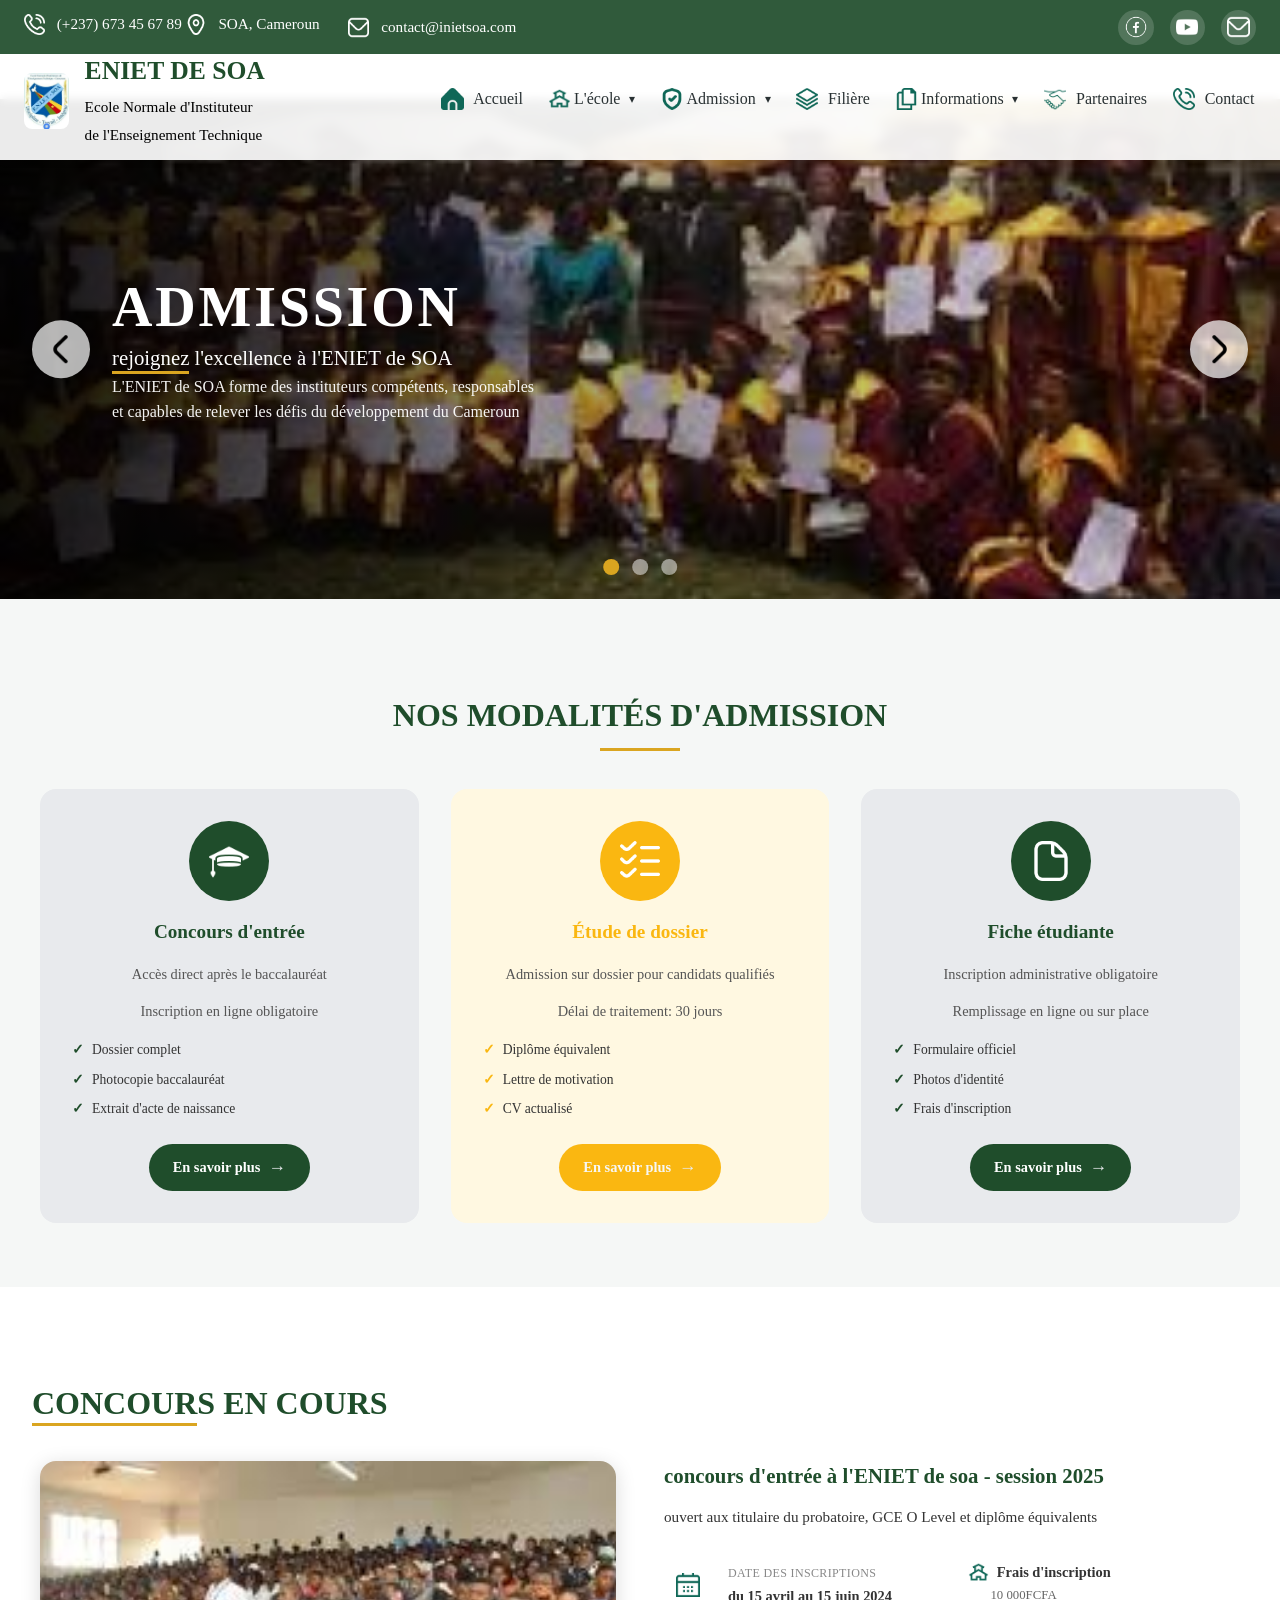
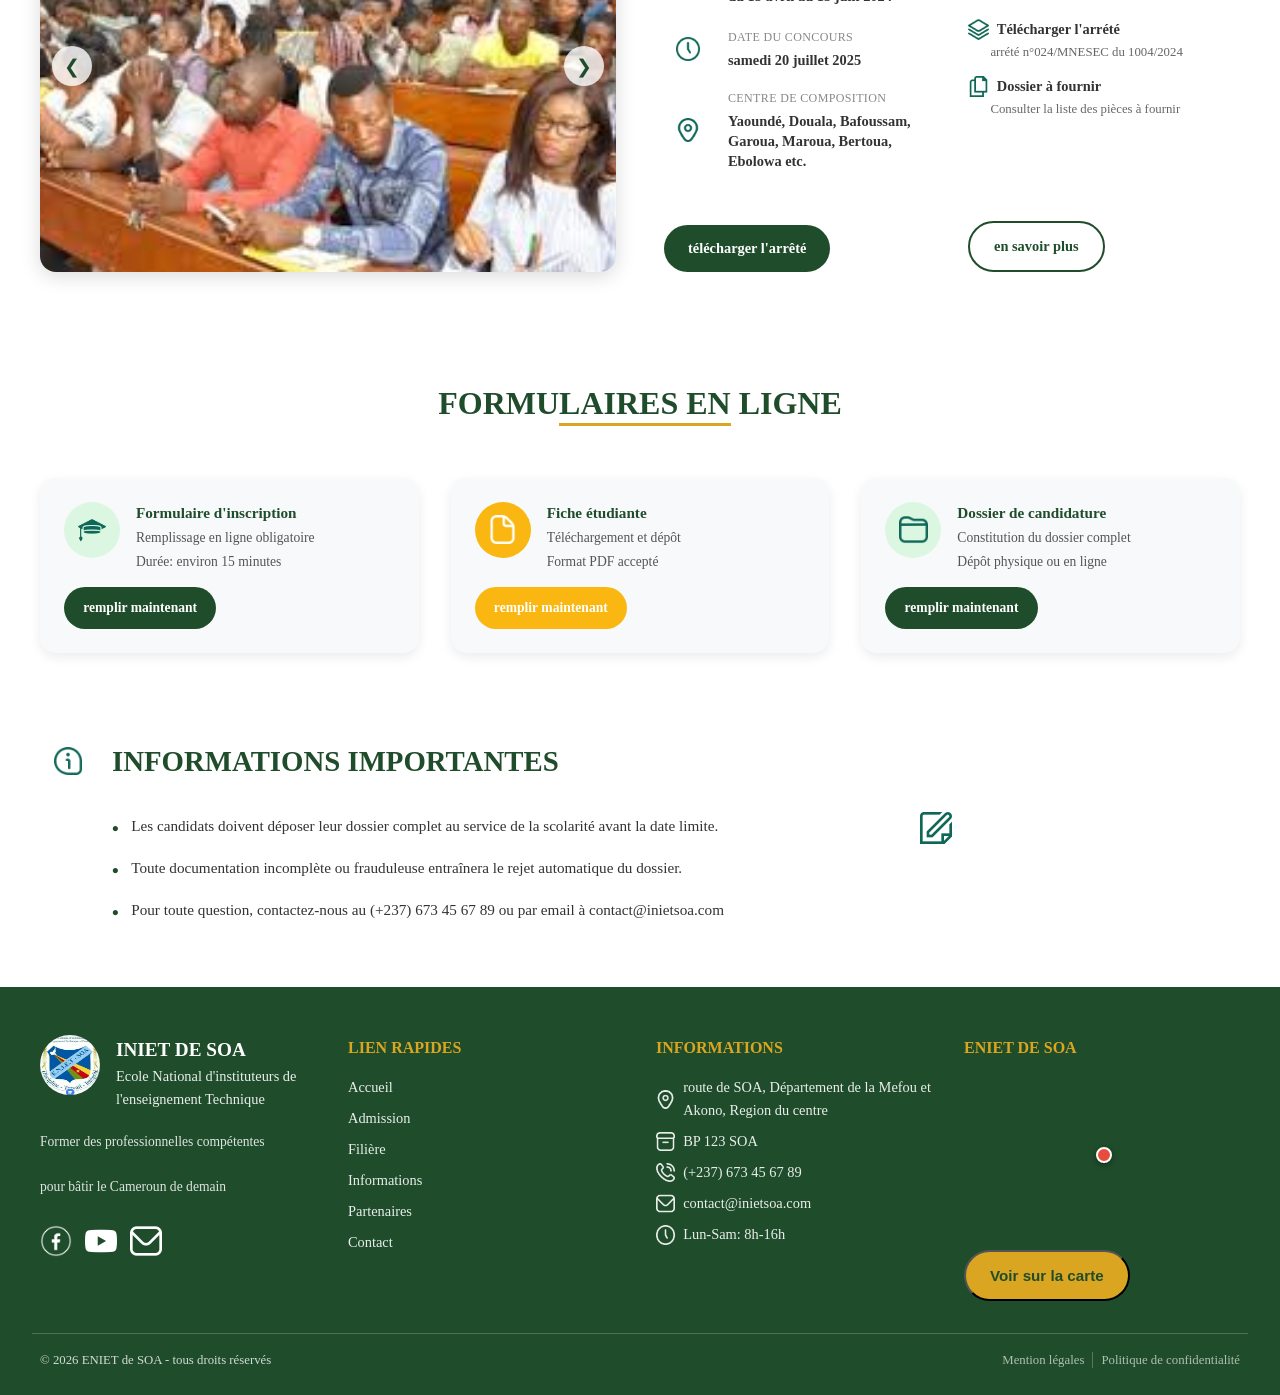
==== admission.html @ 30c699b8 "ajout de l'onglet école, admission et filière" ====
<!DOCTYPE html>
<html lang="fr">
<head>
  <meta charset="UTF-8">
  <meta name="viewport" content="width=device-width, initial-scale=1.0">
  <title>Admission - INIET SOA</title>
  <link rel="stylesheet" href="styles.css">
  <link rel="stylesheet" href="admission.css">
</head>
<body>
  <div class="super-header">
    <div class="super-header-left">
      <div class="super-marquee">
        <div class="marquee-content">
          <span class="super-item">
            <img src="asset/contact.png" alt="Téléphone" class="super-icon">
            <span>(+237) 673 45 67 89</span>
          </span>
          <span class="super-item">
            <img src="asset/localisation.png" alt="Localisation" class="super-icon">
            <span>SOA, Cameroun</span>
          </span>
        </div>
      </div>
      <div class="super-item super-email">
        <img src="asset/mail.png" alt="Email" class="super-icon">
        <span>contact@inietsoa.com</span>
      </div>
    </div>
    <div class="super-header-right">
      <a href="#" class="social-link" aria-label="Facebook">
        <img src="asset/facebook.png" alt="Facebook" class="social-icon">
      </a>
      <a href="#" class="social-link" aria-label="YouTube">
        <img src="asset/youtube.png" alt="YouTube" class="social-icon">
      </a>
      <a href="#" class="social-link" aria-label="Email">
        <img src="asset/mail.png" alt="Email" class="social-icon">
      </a>
    </div>
  </div>

  <header class="page-header">
    <div class="logo-section">
      <img src="asset/SOA/logo_INIET.png" alt="Logo INIET" class="logo-img">
      <div class="logo-text">
        <h1>ENIET DE SOA</h1>
        <p class="subtitle-1">Ecole Normale d'Instituteur</p>
        <p class="subtitle-2">de l'Enseignement Technique</p>
      </div>
    </div>
    <input type="checkbox" id="menu-toggle" class="menu-toggle">
    <label for="menu-toggle" class="menu-button" aria-label="Ouvrir le menu">
      <img src="asset/menu.png" alt="Menu" class="menu-icon">
    </label>
    <label for="menu-toggle" class="drawer-overlay"></label>
    <nav class="main-nav">
      <a href="index.html" class="nav-item">
        <img src="asset/home.png" alt="" class="nav-icon">
        <span>Accueil</span>
      </a>
      <details class="dropdown">
        <summary class="nav-link nav-item">
          <img src="asset/ecole.png" alt="" class="nav-icon">
          <span>L'école</span>
        </summary>
        <div class="dropdown-menu">
          <a href="ecole.html">Présentation générale</a>
          <a href="#">Rôle de l'ENIET</a>
        </div>
      </details>
      <details class="dropdown">
        <summary class="nav-link nav-item">
          <img src="asset/AD.png" alt="" class="nav-icon">
          <span>Admission</span>
        </summary>
        <div class="dropdown-menu">
          <a href="admission.html">Concours d'entrée</a>
          <a href="#">Admission par étude de dossier</a>
          <a href="#">Résultat</a>
          <a href="#">Vie estudiantine</a>
          <a href="#">Fiche étudiante</a>
        </div>
      </details>
      <a href="filiere.html" class="nav-item">
        <img src="asset/filiere.png" alt="" class="nav-icon">
        <span>Filière</span>
      </a>
      <details class="dropdown">
        <summary class="nav-link nav-item">
          <img src="asset/INFO.png" alt="" class="nav-icon">
          <span>Informations</span>
        </summary>
        <div class="dropdown-menu">
          <a href="#">Communiqués</a>
          <a href="#">Note d'information</a>
          <a href="#">Décisions</a>
          <a href="#">Arréªtés</a>
          <a href="#">Concours</a>
          <a href="#">Résultat</a>
          <a href="#">Archives</a>
        </div>
      </details>
      <a href="#" class="nav-item">
        <img src="asset/icons8-partenariat-50.png" alt="" class="nav-icon">
        <span>Partenaires</span>
      </a>
      <a href="#" class="nav-item">
        <img src="asset/contact.png" alt="" class="nav-icon">
        <span>Contact</span>
      </a>
    </nav>
  </header>

  <main class="hero">
    <div class="carousel">
      <div class="carousel-container">
        <div class="carousel-slide fade">
          <img src="asset/SOA/étudiant.png" alt="Slide 1">
        </div>
        <div class="carousel-slide fade">
          <img src="asset/SOA/ETUDIANTS.png" alt="Slide 2">
        </div>
        <div class="carousel-slide fade">
          <img src="asset/SOA/REP.png" alt="Slide 3">
        </div>
      </div>

      <div class="carousel-text">
        <p class="admission-title">ADMISSION</p>
        <p class="admission-subtitle"><span class="admission-underline">rejoignez</span> l'excellence à l'ENIET de SOA</p>
        <p class="admission-desc">L'ENIET de SOA forme des instituteurs compétents, responsables</p>
        <p class="admission-desc">et capables de relever les défis du développement du Cameroun</p>
      </div>

      <button class="carousel-btn prev" onclick="changeSlide(-1)"><img src="asset/pres.png" alt="Précédent"></button>
      <button class="carousel-btn next" onclick="changeSlide(1)"><img src="asset/next.png" alt="Suivant"></button>

      <div class="carousel-dots">
        <span class="dot" onclick="currentSlide(1)"></span>
        <span class="dot" onclick="currentSlide(2)"></span>
        <span class="dot" onclick="currentSlide(3)"></span>
      </div>
    </div>
  </main>

  <section class="admission-modalities">
    <h2 class="modalities-title">NOS MODALITÉS D'ADMISSION</h2>
    <div class="modalities-container">
      <div class="modality-card modality-gray">
        <div class="modality-icon">
          <img src="asset\icons8-étudiant-50.png" alt="Concours" class="modality-icon-img">
        </div>
        <h3 class="modality-card-title">Concours d'entrée</h3>
        <p class="modality-text">Accès direct après le baccalauréat</p>
        <p class="modality-text">Inscription en ligne obligatoire</p>
        <div class="modality-checklist">
          <p class="modality-check-item"><span class="check-icon">✓</span> Dossier complet</p>
          <p class="modality-check-item"><span class="check-icon">✓</span> Photocopie baccalauréat</p>
          <p class="modality-check-item"><span class="check-icon">✓</span> Extrait d'acte de naissance</p>
        </div>
        <a href="#" class="btn btn-modality">En savoir plus <span class="arrow-right">→</span></a>
      </div>

      <div class="modality-card modality-yellow">
        <div class="modality-icon">
          <img src="asset\admis.png" alt="Étude de dossier" class="modality-icon-img">
        </div>
        <h3 class="modality-card-title">Étude de dossier</h3>
        <p class="modality-text">Admission sur dossier pour candidats qualifiés</p>
        <p class="modality-text">Délai de traitement: 30 jours</p>
        <div class="modality-checklist">
          <p class="modality-check-item"><span class="check-icon">✓</span> Diplôme équivalent</p>
          <p class="modality-check-item"><span class="check-icon">✓</span> Lettre de motivation</p>
          <p class="modality-check-item"><span class="check-icon">✓</span> CV actualisé</p>
        </div>
        <a href="#" class="btn btn-modality">En savoir plus <span class="arrow-right">→</span></a>
      </div>

      <div class="modality-card modality-gray">
        <div class="modality-icon">
          <img src="asset\fiche.png" alt="Fiche étudiante" class="modality-icon-img">
        </div>
        <h3 class="modality-card-title">Fiche étudiante</h3>
        <p class="modality-text">Inscription administrative obligatoire</p>
        <p class="modality-text">Remplissage en ligne ou sur place</p>
        <div class="modality-checklist">
          <p class="modality-check-item"><span class="check-icon">✓</span> Formulaire officiel</p>
          <p class="modality-check-item"><span class="check-icon">✓</span> Photos d'identité</p>
          <p class="modality-check-item"><span class="check-icon">✓</span> Frais d'inscription</p>
        </div>
        <a href="#" class="btn btn-modality">En savoir plus <span class="arrow-right">→</span></a>
      </div>
    </div>
  </section>

  <section class="current-contest-section">
    <h2 class="contest-title"><span class="contest-underline">concour</span>s en cours</h2>
    <div class="contest-container">
      <div class="contest-slider-card">
        <div class="contest-carousel">
          <div class="contest-slide active">
            <img src="asset\SOA\ETUDIANTS.png" alt="Concours 1">
          </div>
          <div class="contest-slide">
            <img src="asset\SOA\étudiant.png" alt="Concours 2">
          </div>
        </div>
        <button class="contest-btn prev" onclick="changeContestSlide(-1)">❮</button>
        <button class="contest-btn next" onclick="changeContestSlide(1)">❯</button>
      </div>

      <div class="contest-info">
        <h3 class="contest-info-title">concours d'entrée à l'ENIET de soa - session 2025</h3>
        <p class="contest-info-desc">ouvert aux titulaire du probatoire, GCE O Level et diplôme équivalents</p>

        <div class="contest-columns">
          <div class="contest-col">
            <div class="contest-info-item">
              <div class="contest-info-icon">
                <img src="asset\calendrier.png" alt="Inscriptions" class="contest-info-icon-img">
              </div>
              <div class="contest-info-text">
                <span class="contest-info-label">date des inscriptions</span>
                <span class="contest-info-value">du 15 avril au 15 juin 2024</span>
              </div>
            </div>

            <div class="contest-info-item">
              <div class="contest-info-icon">
                <img src="asset\time.png" alt="Date concours" class="contest-info-icon-img">
              </div>
              <div class="contest-info-text">
                <span class="contest-info-label">date du concours</span>
                <span class="contest-info-value">samedi 20 juillet 2025</span>
              </div>
            </div>

            <div class="contest-info-item">
              <div class="contest-info-icon">
                <img src="asset\localisation.png" alt="Centre" class="contest-info-icon-img">
              </div>
              <div class="contest-info-text">
                <span class="contest-info-label">centre de composition</span>
                <span class="contest-info-value">Yaoundé, Douala, Bafoussam, Garoua, Maroua, Bertoua, Ebolowa etc.</span>
              </div>
            </div>
            <a href="#" class="btn btn-arrete">télécharger l'arrêté</a>
          </div>

          <div class="contest-col">
            <div class="contest-options">
              <div class="contest-option-item">
                <p class="contest-option-title">
                  <span class="contest-option-icon"><img src="asset\ecole.png" alt=""></span>
                  Frais d'inscription
                </p>
                <p class="contest-option-desc">10 000FCFA</p>
              </div>
              <div class="contest-option-item">
                <p class="contest-option-title">
                  <span class="contest-option-icon"><img src="asset\filiere.png" alt=""></span>
                  Télécharger l'arrété
                </p>
                <p class="contest-option-desc">arrété n°024/MNESEC du 1004/2024</p>
              </div>
              <div class="contest-option-item">
                <p class="contest-option-title">
                  <span class="contest-option-icon"><img src="asset\INFO.png" alt=""></span>
                  Dossier à fournir
                </p>
                <p class="contest-option-desc">Consulter la liste des pièces à fournir</p>
              </div>
            </div>
            <a href="#" class="btn btn-more">en savoir plus</a>
          </div>
        </div>
      </div>
    </div>
  </section>

  <section class="online-forms-section">
    <h2 class="forms-title">formu<span class="forms-underline">laires en</span> ligne</h2>
    <div class="forms-container">
      <div class="form-card">
        <div class="form-card-inner">
          <div class="form-icon">
            <img src="asset\icons8-étudiant-50.png" alt="Inscription" class="form-icon-img">
          </div>
          <div class="form-content">
            <p class="form-line form-bold">Formulaire d'inscription</p>
            <p class="form-line">Remplissage en ligne obligatoire</p>
            <p class="form-line">Durée: environ 15 minutes</p>
          </div>
        </div>
        <a href="#" class="btn btn-form">remplir maintenant</a>
      </div>

      <div class="form-card">
        <div class="form-card-inner">
          <div class="form-icon">
            <img src="asset\fiche.png" alt="Fiche" class="form-icon-img">
          </div>
          <div class="form-content">
            <p class="form-line form-bold">Fiche étudiante</p>
            <p class="form-line">Téléchargement et dépôt</p>
            <p class="form-line">Format PDF accepté</p>
          </div>
        </div>
        <a href="#" class="btn btn-form">remplir maintenant</a>
      </div>

      <div class="form-card">
        <div class="form-card-inner">
          <div class="form-icon">
            <img src="asset\dossier.png" alt="Dossier" class="form-icon-img">
          </div>
          <div class="form-content">
            <p class="form-line form-bold">Dossier de candidature</p>
            <p class="form-line">Constitution du dossier complet</p>
            <p class="form-line">Dépôt physique ou en ligne</p>
          </div>
        </div>
        <a href="#" class="btn btn-form">remplir maintenant</a>
      </div>
    </div>
  </section>

  <section class="info-section">
    <div class="info-container">
      <div class="info-left">
        <div class="info-header">
          <div class="info-icon">
            <img src="asset\about.png" alt="Informations" class="info-icon-img">
          </div>
          <h2 class="info-title">informations importantes</h2>
        </div>
        <div class="info-content">
          <p class="info-text">Les candidats doivent déposer leur dossier complet au service de la scolarité avant la date limite.</p>
          <p class="info-text">Toute documentation incomplète ou frauduleuse entraînera le rejet automatique du dossier.</p>
          <p class="info-text">Pour toute question, contactez-nous au (+237) 673 45 67 89 ou par email à contact@inietsoa.com</p>
        </div>
      </div>
      <div class="info-side-icon">
        <img src="asset\note.png" alt="" class="info-side-icon-img">
      </div>
    </div>
  </section>

  <script>
       let slideIndex = 1;
       let slideTimer;
       let partnerSlideIndex = 1;

       function changeSlide(n) {
         clearTimeout(slideTimer);
         showSlide(slideIndex += n);
         startAutoSlide();
       }

       function currentSlide(n) {
         clearTimeout(slideTimer);
         showSlide(slideIndex = n);
         startAutoSlide();
       }

       function showSlide(n) {
         let slides = document.getElementsByClassName("carousel-slide");
         let dots = document.getElementsByClassName("dot");

         if (n > slides.length) {
           slideIndex = 1;
         }
         if (n < 1) {
           slideIndex = slides.length;
         }

         for (let i = 0; i < slides.length; i++) {
           slides[i].classList.remove("active");
         }
         for (let i = 0; i < dots.length; i++) {
           dots[i].classList.remove("active");
         }

         slides[slideIndex - 1].classList.add("active");
         dots[slideIndex - 1].classList.add("active");
       }

       function startAutoSlide() {
         slideTimer = setTimeout(() => {
           slideIndex++;
           showSlide(slideIndex);
           startAutoSlide();
         }, 5000);
       }

       function changePartnerSlide(n) {
         showPartnerSlide(partnerSlideIndex += n);
       }

       function currentPartnerSlide(n) {
         showPartnerSlide(partnerSlideIndex = n);
       }

  function showPartnerSlide(n) {
         let slides = document.getElementsByClassName("partner-slide");
         let dots = document.getElementsByClassName("partner-dot");

         if (n > slides.length) {
           partnerSlideIndex = 1;
         }
         if (n < 1) {
           partnerSlideIndex = slides.length;
         }

         for (let i = 0; i < slides.length; i++) {
           slides[i].classList.remove("active");
         }
         for (let i = 0; i < dots.length; i++) {
           dots[i].classList.remove("active");
         }

         slides[partnerSlideIndex - 1].classList.add("active");
         if (dots[partnerSlideIndex - 1]) {
           dots[partnerSlideIndex - 1].classList.add("active");
         }
       }

       let partnerAutoTimer;
       function startPartnerAutoSlide() {
         partnerAutoTimer = setTimeout(() => {
           partnerSlideIndex++;
           showPartnerSlide(partnerSlideIndex);
           startPartnerAutoSlide();
         }, 3000);
       }

       showSlide(slideIndex);
       startAutoSlide();
       showPartnerSlide(partnerSlideIndex);
       startPartnerAutoSlide();
    </script>

  <footer class="footer">
    <div class="footer-container">
      <div class="footer-column footer-brand">
        <div class="footer-logo-group">
          <img src="asset/SOA/logo_INIET.png" alt="Logo INIET" class="footer-logo">
          <div class="footer-brand-text">
            <p class="footer-title">INIET DE SOA</p>
            <p class="footer-subtitle">Ecole National d'instituteurs de</p>
            <p class="footer-subtitle">l'enseignement Technique</p>
          </div>
        </div>
        <p class="footer-desc">Former des professionnelles compétentes</p>
        <p class="footer-desc">pour bâtir le Cameroun de demain</p>
        <div class="footer-social">
          <a href="#"><img src="asset/facebook.png" alt="Facebook" class="footer-social-icon"></a>
          <a href="#"><img src="asset/youtube.png" alt="YouTube" class="footer-social-icon"></a>
          <a href="#"><img src="asset\mail.png" alt="Gmail" class="footer-social-icon"></a>
        </div>
      </div>

      <div class="footer-column">
        <h4 class="footer-heading">LIEN RAPIDES</h4>
        <ul class="footer-links">
          <li><a href="index.html">Accueil</a></li>
          <li><a href="admission.html">Admission</a></li>
          <li><a href="#">Filière</a></li>
          <li><a href="#">Informations</a></li>
          <li><a href="#">Partenaires</a></li>
          <li><a href="#">Contact</a></li>
        </ul>
      </div>

      <div class="footer-column">
        <h4 class="footer-heading">INFORMATIONS</h4>
        <ul class="footer-links">
          <li><a href="#"><img src="asset/localisation.png" alt="Localisation" class="footer-icon"> route de SOA, Département de la Mefou et Akono, Region du centre</a></li>
          <li><a href="#"><img src="asset/postale.png" alt="Boîte postale" class="footer-icon"> BP 123 SOA</a></li>
          <li><a href="#"><img src="asset/contact.png" alt="Téléphone" class="footer-icon"> (+237) 673 45 67 89</a></li>
          <li><a href="#"><img src="asset/mail.png" alt="Email" class="footer-icon"> contact@inietsoa.com</a></li>
          <li><a href="#"><img src="asset/time.png" alt="Horaires" class="footer-icon"> Lun-Sam: 8h-16h</a></li>
        </ul>
      </div>

      <div class="footer-column footer-map">
        <h4 class="footer-heading">ENIET DE SOA</h4>
        <div class="footer-map-container">
          <iframe src="https://www.google.com/maps/embed?pb=!1m18!1m12!1m3!1d3980.6592038943737!2d11.4324!3d3.8743!2m3!1f0!2f0!3f0!3m2!1i1024!2i768!4f13.1!3m3!1m2!1s0x0%3A0x0!2zM8KwMTUnMzEuOCJOIDExwrAzMScwNC40IkU!5e0!3m2!1sfr!2scm!4v1698000000000" style="border:0;" allowfullscreen="" loading="lazy" referrerpolicy="no-referrer-when-downgrade"></iframe>
          <div class="footer-map-marker">
            <span class="footer-map-tooltip">ENIET DE SOA</span>
          </div>
        </div>
        <button class="btn btn-map">Voir sur la carte</button>
      </div>
    </div>

    <hr class="footer-divider">

    <div class="footer-bottom">
      <div class="footer-copyright">
        <span>© 2026 ENIET de SOA - tous droits réservés</span>
      </div>
      <div class="footer-legal">
        <a href="#">Mention légales</a>
        <span class="footer-divider-vertical"></span>
        <a href="#">Politique de confidentialité</a>
      </div>
    </div>
  </footer>

</body>
</html>
---- styles.css ----
﻿ï»¿:root {
  font-family: Arial, sans-serif;
  color: #293133;
  background-color: #f5f7f6;
}

body {
  margin: 0;
  line-height: 1.6;
  padding-top: 0;
}

.super-header {
  display: flex;
  justify-content: space-between;
  align-items: center;
  background-color: rgba(31, 77, 43, 0.92);
  color: #ffffff;
  padding: 0.6rem 1.5rem;
  font-size: 0.95rem;
  position: fixed;
  top: 0;
  left: 0;
  right: 0;
  width: 100%;
  z-index: 100;
  box-sizing: border-box;
  backdrop-filter: blur(5px);
}

.super-header-left {
  display: flex;
  flex-wrap: wrap;
  gap: 1.8rem;
}

.super-item {
  display: inline-flex;
  align-items: center;
  gap: 0.75rem;
}

.super-icon {
  width: 1.3rem;
  height: 1.3rem;
  filter: brightness(0) invert(1);
}

.super-header-right {
  display: flex;
  gap: 1rem;
}

.social-link {
  display: inline-flex;
  align-items: center;
  justify-content: center;
  width: 2.2rem;
  height: 2.2rem;
  border-radius: 50%;
  background-color: rgba(255,255,255,0.16);
  text-decoration: none;
  transition: background-color 0.3s ease;
}

.social-link:hover {
  background-color: rgba(255,255,255,0.28);
}

.social-icon {
  width: 1.4rem;
  height: 1.4rem;
  filter: brightness(0) invert(1);
}

.page-header {
  display: flex;
  justify-content: space-between;
  align-items: center;
  padding: 0.6rem 1.5rem;
  background-color: rgba(255, 255, 255, 0.92);
  box-shadow: 0 1px 10px rgba(0, 0, 0, 0.05);
  position: fixed;
  top: 2.6rem;
  left: 0;
  right: 0;
  width: 100%;
  z-index: 99;
  box-sizing: border-box;
  backdrop-filter: blur(5px);
}

.logo-section {
  display: flex;
  align-items: center;
  gap: 1rem;
}

.logo-img {
  height: 3.5rem;
  width: auto;
  border-radius: 0.5rem;
}

.logo-text h1 {
  margin: 0;
  font-size: 1.6rem;
  font-weight: bold;
  color: #1f4d2b;
}

.subtitle-1,
.subtitle-2 {
  margin: 0.2rem 0;
  font-size: 0.95rem;
  color: #000000;
  font-weight: normal;
}

.main-nav {
  display: flex;
  align-items: center;
  gap: 1.4rem;
}

.main-nav a,
.nav-link {
  color: #293133;
  text-decoration: none;
  font-weight: 600;
  background: none;
  border: none;
  cursor: pointer;
  padding: 0.2rem 0.1rem;
  font: inherit;
  transition: all 0.2s ease;
  border-bottom: 3px solid transparent;
}

.main-nav a:hover,
.nav-link:hover,
.main-nav a:focus,
.nav-link:focus,
.main-nav a.active,
.nav-link.active {
  color: #1f4d2b;
  outline: none;
  border-bottom: 3px solid #DAA520;
}

.nav-item {
  display: flex;
  align-items: center;
  gap: 0.6rem;
}

.nav-icon {
  width: 1.4rem;
  height: 1.4rem;
  object-fit: contain;
  filter: brightness(0) saturate(100%) invert(32%) sepia(48%) saturate(583%) hue-rotate(119deg) brightness(94%) contrast(103%);
  transition: filter 0.2s ease;
}

.nav-item:hover .nav-icon,
.nav-item:focus .nav-icon {
  filter: brightness(0) saturate(100%) invert(32%) sepia(48%) saturate(583%) hue-rotate(119deg) brightness(94%) contrast(103%);
}

.dropdown {
  position: relative;
}

.dropdown summary {
  list-style: none;
  display: inline-flex;
  align-items: center;
  gap: 0.2rem;
  cursor: pointer;
  position: relative;
}

.dropdown summary::after { content: "\25BE"; font-family: Arial, sans-serif;

  margin-left: 0.35rem;
  font-size: 0.75rem;
  transition: transform 0.2s ease;
}

.dropdown[open] summary::after {
  transform: rotate(180deg);
}

.dropdown summary::-webkit-details-marker {
  display: none;
}

.dropdown-menu {
  position: absolute;
  top: calc(100% + 0.35rem);
  left: 0;
  min-width: 14rem;
  background-color: #ffffff;
  border: 1px solid rgba(0,0,0,0.12);
  border-radius: 0.5rem;
  box-shadow: 0 10px 25px rgba(0,0,0,0.08);
  opacity: 0;
  visibility: hidden;
  transform: translateY(-0.5rem);
  transition: opacity 0.2s ease, transform 0.2s ease;
  z-index: 10;
}

.dropdown[open] .dropdown-menu {
  opacity: 1;
  visibility: visible;
  transform: translateY(0);
}

.dropdown-menu a {
  display: block;
  padding: 0.75rem 1rem;
  color: #293133;
  font-weight: 500;
  text-decoration: none;
}

.dropdown-menu a:hover {
  background-color: #f2f7f2;
  color: #1f4d2b;
}

.dropdown:hover .dropdown-menu,
.dropdown:focus-within .dropdown-menu {
  opacity: 1;
  visibility: visible;
  transform: translateY(0);
}

.menu-toggle {
  display: none;
}

.menu-button {
  display: none;
  width: 2.6rem;
  height: 2.4rem;
  border: none;
  background: none;
  cursor: pointer;
  padding: 0;
  position: relative;
}

.menu-button span {
  display: block;
  width: 100%;
  height: 0.22rem;
  background-color: #293133;
  border-radius: 999px;
  margin-bottom: 0.4rem;
}

.menu-button span:last-child {
  margin-bottom: 0;
}

.drawer-overlay {
  display: none;
}

.hero {
  text-align: center;
  padding: 0;
  background: linear-gradient(135deg, #eef6ef 0%, #ffffff 100%);
  min-height: 500px;
  position: relative;
  margin-top: 6.2rem;
}

.carousel {
  position: relative;
  width: 100%;
  height: 500px;
  overflow: hidden;
  background-color: #000;
}

.carousel-container {
  position: relative;
  width: 100%;
  height: 100%;
}

.carousel-slide {
  display: none;
  width: 100%;
  height: 100%;
  position: absolute;
  top: 0;
  left: 0;
  opacity: 0;
  transition: opacity 0.5s ease-in-out;
}

.carousel-slide.active {
  display: flex;
  opacity: 1;
  align-items: center;
  justify-content: center;
}

.carousel-slide img {
  width: 100%;
  height: 100%;
  object-fit: cover;
}

.carousel-text {
  position: absolute;
  top: 0;
  left: 0;
  bottom: 0;
  width: 100%;
  max-width: none;
  padding: 3rem 4rem 3rem 7rem;
  display: flex;
  flex-direction: column;
  justify-content: center;
  background: linear-gradient(90deg, rgba(0, 0, 0, 0.92) 0%, rgba(0, 0, 0, 0.7) 20%, rgba(0, 0, 0, 0.35) 40%, rgba(0, 0, 0, 0) 100%);
  border-radius: 0;
  text-align: left;
  z-index: 6;
  box-shadow: none;
  border: none;
  pointer-events: none;
}

@media (max-width: 720px) {
  .carousel-text {
    top: auto;
    bottom: 0;
    left: 0;
    width: 100%;
    max-width: 100%;
    padding: 1.5rem 1rem;
    background: linear-gradient(180deg, rgba(0, 0, 0, 0.92) 0%, rgba(0, 0, 0, 0.72) 30%, rgba(0, 0, 0, 0.35) 60%, rgba(0, 0, 0, 0.08) 100%);
    justify-content: flex-end;
  }

  .carousel-text .title {
    font-size: 2rem;
  }

  .carousel-text .highlight-yellow,
  .carousel-text .highlight-white {
    font-size: 1rem;
  }

  .carousel-buttons {
    flex-direction: column;
    align-items: flex-start;
    gap: 0.75rem;
  }

  .btn {
    width: auto;
    min-width: 10rem;
    max-width: calc(100% - 2rem);
    padding: 0.75rem 1rem;
    font-size: 0.9rem;
  }

  .carousel-btn {
    width: 2.9rem;
    height: 2.9rem;
    font-size: 1.4rem;
  }

  .carousel-btn.prev {
    left: 0.7rem;
  }

  .carousel-btn.next {
    right: 0.7rem;
  }

  .carousel-dots {
    bottom: 0.9rem;
  }
}

.carousel-btn {
  position: absolute;
  top: 50%;
  transform: translateY(-50%);
  background-color: rgba(255, 255, 255, 0.7);
  color: #1f4d2b;
  border: none;
  width: 3.6rem;
  height: 3.6rem;
  cursor: pointer;
  z-index: 7;
  border-radius: 50%;
  transition: background-color 0.3s ease, transform 0.3s ease;
  display: inline-flex;
  align-items: center;
  justify-content: center;
}

.carousel-icon {
  width: 1.8rem;
  height: 1.8rem;
  object-fit: contain;
}

.carousel-btn img {
  width: 1.8rem;
  height: 1.8rem;
  object-fit: contain;
}

.carousel-text p {
  margin: 0.25rem 0;
  line-height: 1.1;
}

.carousel-text .title {
  font-size: clamp(2rem, 2.8vw, 3.2rem);
  font-weight: 800;
  letter-spacing: 0.02em;
  color: #DAA520;
  text-transform: uppercase;
}

.carousel-text .highlight-yellow,
.carousel-text .highlight-white {
  font-size: 14px;
  /* font-size: (1.25rem, 1.7vw, 1.55rem); */
  font-weight: 400;
  letter-spacing: 0.01em;
}

.carousel-text .highlight-yellow {
  color: #DAA520;
}

.carousel-text .highlight-white {
  color: #ffffff;
}

.admission-title {
  font-size: 3.5rem;
  font-weight: 900;
  color: #ffffff;
  text-transform: uppercase;
  letter-spacing: 0.05em;
  margin: 0;
  line-height: 1.1;
}

.admission-subtitle {
  font-size: 1.3rem;
  color: #ffffff;
  font-weight: 500;
  margin: 0.5rem 0 0;
  display: inline;
}

.admission-underline {
  border-bottom: 3px solid #DAA520;
  padding-bottom: 2px;
}

.admission-desc {
  font-size: 1rem;
  color: rgba(255, 255, 255, 0.95);
  margin: 0.3rem 0 0;
  line-height: 1.5;
}

.carousel-divider {
  width: 4rem;
  height: 2px;
  margin: 1rem 0;
  background-color: rgba(255, 255, 255, 0.85);
  border: none;
}

.carousel-page-title {
  font-size: 2rem;
  font-weight: 800;
  letter-spacing: 0.02em;
  color: #DAA520;
  text-transform: uppercase;
  margin: 0;
  line-height: 1;
  pointer-events: none;
}

.carousel-page-wrapper {
  display: inline-flex;
  flex-direction: column;
  align-items: flex-start;
  gap: 0;
  text-align: left;
}

.carousel-breadcrumb {
  display: inline-flex;
  align-items: center;
  gap: 0.4rem;
  justify-content: flex-start;
  flex-wrap: wrap;
  pointer-events: auto;
  margin-top: 0;
  line-height: 1;
  padding: 0;
}

.breadcrumb-link {
  color: #ffffff;
  text-decoration: underline;
  font-weight: 600;
  line-height: 1;
  padding: 0;
}

.breadcrumb-active {
  color: #ffffff;
  text-decoration: underline;
  line-height: 1;
  padding: 0;
}

.breadcrumb-separator {
  width: 1rem;
  height: 1rem;
  object-fit: contain;
  filter: brightness(0) invert(1);
  line-height: 1;
  padding: 0;
  vertical-align: middle;
}

.breadcrumb-current {
  color: #DAA520;
  font-weight: 700;
  line-height: 1;
  padding: 0;
}

.carousel-buttons {
  display: flex;
  flex-wrap: wrap;
  gap: 1rem;
  margin-top: 1.2rem;
}

.btn {
  display: inline-flex;
  align-items: center;
  justify-content: center;
  padding: 0.95rem 1.5rem;
  border-radius: 999px;
  font-weight: 700;
  font-size: 0.95rem;
  text-decoration: none;
  transition: transform 0.2s ease, background-color 0.2s ease, color 0.2s ease;
}

.btn-primary {
  background-color: #DAA520;
  color: #1f4d2b;
  border: none;
}

.btn-secondary {
  background-color: transparent;
  color: #ffffff;
  border: 1px solid rgba(255, 255, 255, 0.85);
}

.btn:hover {
  transform: translateY(-2px);
}

.carousel-btn {
  position: absolute;
  top: 50%;
  transform: translateY(-50%);
  background-color: rgba(255, 255, 255, 0.7);
  color: #1f4d2b;
  border: none;
  width: 3.6rem;
  height: 3.6rem;
  font-size: 1.8rem;
  cursor: pointer;
  z-index: 8;
  border-radius: 50%;
  transition: background-color 0.3s ease, transform 0.3s ease;
  display: inline-flex;
  align-items: center;
  justify-content: center;
  pointer-events: auto;
}

.carousel-btn:hover {
  background-color: rgba(255, 255, 255, 0.9);
  transform: translateY(-50%) scale(1.03);
}

.carousel-btn.prev {
  left: 2rem;
}

.carousel-btn.next {
  right: 2rem;
}

.carousel-dots {
  position: absolute;
  bottom: 1.5rem;
  left: 50%;
  transform: translateX(-50%);
  display: flex;
  gap: 0.8rem;
  z-index: 11;
}

.dot {
  width: 1rem;
  height: 1rem;
  border-radius: 50%;
  background-color: rgba(255, 255, 255, 0.5);
  cursor: pointer;
  transition: background-color 0.3s ease;
  border: none;
}

.dot.active {
  background-color: #DAA520;
}

.dot:hover {
  background-color: rgba(255, 255, 255, 0.8);
}

.quick-access {
  background-color: #ffffff;
  padding: 3.5rem 2rem;
  margin-top: -20px;
  position: relative;
  z-index: 10;
  border-radius: 1.5rem;
  box-shadow: 0 8px 32px rgba(0, 0, 0, 0.1);
  max-width: 1400px;
  margin-left: 20px;
  margin-right: 20px;
  margin-bottom: 2rem;
}

.quick-access-container {
  max-width: 1400px;
  margin: 0 auto;
  display: flex;
  grid-template-columns: repeat(8, 1fr);
  gap: 0.5rem;
}

.quick-card {
  display: flex;
  flex-direction: column;
  align-items: center;
  text-align: center;
  /* padding: 1.5rem; */
  padding: 18px 8px 16px 8px;
  border-radius: 1rem;
  transition: all 0.3s ease;
}

.quick-card:hover {
  transform: translateY(-0.5rem);
}

.quick-icon {
  /* width: 5rem;
  height: 5rem; */
  display: flex;
  align-items: center;
  justify-content: center;
  margin-bottom: 0.5rem;
  margin-top: -40px;
  /* border-radius: 50%;
  background-color: #f2f7f2; */
}

.icon-img {
  width: 2.8rem;
  height: 2.8rem;
  object-fit: contain;
  filter: brightness(0) saturate(100%) invert(32%) sepia(48%) saturate(583%) hue-rotate(119deg) brightness(94%) contrast(103%);
}

.quick-title {
  font-size: 1.2rem;
  font-weight: 700;
  color: #1f4d2b;
  margin: 0.25rem 0 0;
}

.quick-subtitle {
  font-size: 0.95rem;
  color: #666666;
  margin: 0;
  line-height: 1.4;
}

.fade {
  animation: fade 0.5s;
}

@keyframes fade {
  from {
    opacity: 0;
  }
  to {
    opacity: 1;
  }
}

@media (max-width: 720px) {
  .super-header {
    display: flex;
    align-items: center;
    justify-content: space-between;
    flex-wrap: nowrap;
    padding: 0.5rem 1rem;
  }

  .page-header {
    flex-direction: row;
    align-items: center;
    justify-content: space-between;
    gap: 0;
  }

  .super-header-left {
    flex: 1 1 0%;
    min-width: 0;
    overflow: hidden;
  }

  .super-header-right {
    display: flex;
    align-items: center;
    gap: 0.7rem;
    justify-content: flex-end;
    flex: 0 0 auto;
    margin-left: 1rem;
  }

  .super-header-left .super-email {
    display: none;
  }

  .super-marquee {
    width: 100%;
    overflow: hidden;
  }

  .marquee-content {
    display: inline-flex;
    gap: 1.5rem;
    animation: marquee 12s linear infinite;
    white-space: nowrap;
    width: max-content;
  }

  .super-item {
    white-space: nowrap;
  }

.main-nav {
    display: none;
  }

  .logo-text {
    display: none;
  }

  .menu-button {
    display: inline-flex;
    width: 2.6rem;
    height: 2.4rem;
    border: none;
    background: none;
    cursor: pointer;
    padding: 0;
    position: absolute;
    right: 1.5rem;
    z-index: 103;
  }

  .menu-icon {
    width: 2.4rem;
    height: 2.4rem;
    object-fit: contain;
  }

  .drawer-overlay {
    display: block;
    position: fixed;
    inset: 0;
    background: rgba(0, 0, 0, 0.35);
    opacity: 0;
    visibility: hidden;
    transition: opacity 0.3s ease;
    z-index: 101;
  }

  .menu-toggle:checked + .menu-button + .drawer-overlay {
    opacity: 1;
    visibility: visible;
  }

  .main-nav {
    position: fixed;
    top: 0;
    right: 0;
    height: 100vh;
    width: 50%;
    background-color: #ffffff;
    transform: translateX(100%);
    transition: transform 0.3s ease;
    padding: 3.2rem 1.2rem 1.5rem;
    display: flex;
    flex-direction: column;
    gap: 0.5rem;
    z-index: 102;
    overflow-y: auto;
  }

  .menu-toggle:checked + .menu-button + .drawer-overlay + .main-nav {
    transform: translateX(0);
  }

  .main-nav a,
  .nav-link,
  .dropdown {
    width: 100%;
  }

  .main-nav a,
  .nav-link {
    display: flex;
    align-items: center;
    gap: 0.6rem;
    text-align: left;
    padding: 0.9rem 0;
    border-bottom: 1px solid rgba(41,49,51,0.08);
  }

  .dropdown summary {
    display: flex;
    align-items: center;
    justify-content: space-between;
    width: 100%;
    padding: 0.9rem 0;
    border-bottom: 1px solid rgba(41,49,51,0.08);
  }

  .dropdown-menu {
    position: static;
    transform: none;
    opacity: 0;
    visibility: hidden;
    border: none;
    box-shadow: none;
    background: transparent;
    padding-left: 0.9rem;
  }

  .dropdown-menu {
    position: static;
    transform: none;
    opacity: 0;
    visibility: hidden;
    border: none;
    box-shadow: none;
    background: transparent;
    padding-left: 0.9rem;
  }

  .dropdown-menu a {
    padding: 0.55rem 0;
    background: transparent;
  }

  .dropdown[open] .dropdown-menu {
    opacity: 1;
    visibility: visible;
  }

  .dropdown:hover .dropdown-menu,
  .dropdown:focus-within .dropdown-menu {
    opacity: 1;
    visibility: visible;
    transform: none;
  }

  .carousel-text {
    position: absolute;
    top: 0;
    bottom: 0;
    left: 0;
    width: 100%;
    max-width: 100%;
    padding: 2rem 1rem;
    background: linear-gradient(180deg, rgba(0, 0, 0, 0.85) 0%, rgba(0, 0, 0, 0.6) 50%, rgba(0, 0, 0, 0.85) 100%);
    justify-content: center;
    align-items: center;
    text-align: center;
  }

  .carousel-text .title {
    font-size: 1.1rem;
    white-space: nowrap;
    overflow: hidden;
    text-overflow: ellipsis;
  }

  .carousel-divider + .highlight-white {
    font-size: 0.85rem;
    white-space: nowrap;
    overflow: hidden;
    text-overflow: ellipsis;
  }

  .carousel-buttons {
    flex-direction: column;
    align-items: flex-start;
    gap: 0.75rem;
  }

  .btn {
    width: auto;
    min-width: 10rem;
    max-width: calc(100% - 2rem);
    padding: 0.75rem 1rem;
    font-size: 0.9rem;
  }

  .carousel-btn {
    width: 2.9rem;
    height: 2.9rem;
    font-size: 1.4rem;
  }

  .carousel-btn.prev {
    left: 0.7rem;
  }

  .carousel-btn.next {
    right: 0.7rem;
  }

  .carousel-dots {
    bottom: 0.9rem;
  }

  .carousel-page-wrapper {
    align-items: center;
    text-align: center;
  }

  .carousel-breadcrumb {
    justify-content: center;
  }

  .quick-access {
    /* padding: 2rem 1rem; */
    padding: 4rem 1rem;
    /* margin-top: -150px; */
    margin-top: -13px;
    margin-left: 1rem;
    margin-right: 1rem;
    margin-bottom: 1rem;
  }

  .quick-access-container {
    grid-template-columns: repeat(4, 1fr);
    gap: 0.75rem;
  }

  .quick-card {
    padding: 1.2rem;
  }

  .quick-icon {
    width: 4rem;
    height: 4rem;
    margin-bottom: 0.8rem;
  }

  .icon-img {
    width: 2.2rem;
    height: 2.2rem;
  }

  .quick-title {
    font-size: 1rem;
  }

  .quick-subtitle {
    font-size: 0.85rem;
  }
}

.about-section {
  padding: 4rem 2rem;
  background-color: #f5f7f6;
}

.about-container {
  max-width: 1200px;
  margin: 0 auto;
  display: flex;
  gap: 3rem;
  align-items: stretch;
  min-height: 140px;
}

.about-left {
  flex: 1;
  padding-right: 2rem;
  border-right: 1px solid #cccccc;
  display: flex;
  flex-direction: column;
}

.about-text-content {
  flex: 1;
  display: flex;
  flex-direction: column;
  justify-content: center;
  gap: 0.1rem;
}

.about-title {
  font-size: 2rem;
  font-weight: 800;
  /* color: #333333; */
  color: #204e2c;
  margin-bottom: 1rem;
  position: relative;
  display: inline-block;
}

.about-underline {
  display: block;
  width: 50%;
  height: 3px;
  background-color: #DAA520;
  margin-top: 0.5rem;
}

.about-text-green {
  color: #2e7d32;
  font-size: 1.1rem;
  margin: 0;
  font-weight: 500;
}

.text-dark-green {
  color: #1f4d2b;
  font-weight: 700;
}

.about-text-black {
  color: #000000;
  font-size: 1rem;
  margin: 0;
}

.btn-about {
  background-color: #1f4d2b;
  color: #ffffff;
  margin-top: 1rem;
}

.about-right {
  flex: 1;
  display: grid;
  grid-template-columns: repeat(4, 1fr);
  gap: 1.5rem;
}

.stat-card {
  padding: 1rem 1rem;
  text-align: center;
  transition: transform 0.3s ease;
  border-right: 1px solid #cccccc;
  min-height: 140px;
  display: flex;
  flex-direction: column;
  justify-content: center;
}

.stat-card:nth-child(4) {
  border-right: none;
}

.stat-card:hover {
  /* disabled - no background */
}

.stat-icon {
  display: flex;
  justify-content: center;
  margin-bottom: 0.5rem;
}

.stat-img {
  width: 3rem;
  height: 3rem;
  object-fit: contain;
  filter: brightness(0) saturate(100%) invert(32%) sepia(48%) saturate(583%) hue-rotate(119deg) brightness(94%) contrast(103%);
}

.stat-number {
  font-size: 1.8rem;
  font-weight: 800;
  color: #1f4d2b;
  margin-bottom: 0.5rem;
}

.stat-label {
  font-size: 0.9rem;
  color: #000;
}

@media (max-width: 720px) {
  .about-container {
    flex-direction: column;
    gap: 2rem;
  }

  .about-left {
    padding-right: 0;
    border-right: none;
  }

  .about-title {
    font-size: 1.6rem;
  }

  .about-right {
    grid-template-columns: repeat(2, 1fr);
    gap: 1rem;
  }

  .stat-card {
    padding: 1rem 0.5rem;
    border-right: none;
  }

  .stat-number {
    font-size: 1.4rem;
  }
}

@keyframes marquee {
  0% {
    transform: translateX(0);
  }
  100% {
    transform: translateX(-40%);
  }
}

.news-section {
  padding: 3rem 2rem;
  background-color: #ffffff;
}

.news-header {
  display: flex;
  justify-content: space-between;
  align-items: center;
  margin-bottom: 2rem;
}

.news-title {
  font-size: 1.8rem;
  font-weight: 800;
  color: #1f4d2b;
  margin: 0;
  position: relative;
  display: inline-block;
}

.news-underline {
  display: block;
  width: 100%;
  height: 3px;
  background-color: #DAA520;
  margin-top: 0.5rem;
}

.news-view-all {
  color: #1f4d2b;
  text-decoration: none;
  font-weight: 600;
  display: inline-flex;
  align-items: center;
  gap: 0.5rem;
}

.arrow-right {
  color: #1f4d2b;
  font-size: 1.2rem;
}

.arrow-right-small {
  color: #1f4d2b;
  font-size: 0.9rem;
}

.news-container {
  display: grid;
  grid-template-columns: repeat(3, 1fr);
  gap: 2rem;
}

.news-card {
  display: flex;
  flex-direction: column;
}

.news-img-container {
  position: relative;
  margin-bottom: 1rem;
}

.news-img {
  width: 100%;
  height: 180px;
  object-fit: cover;
  border-radius: 0.5rem;
}

.news-date {
  position: absolute;
  bottom: 0;
  left: 0;
  background-color: #1f4d2b;
  color: #ffffff;
  padding: 0.3rem 0.8rem;
  font-weight: 600;
  text-align: center;
  line-height: 1;
}

.date-day {
  display: block;
  font-size: 1.2rem;
}

.date-month {
  display: block;
  font-size: 0.85rem;
  margin-top: 0.2rem;
}

.news-card-title {
  font-size: 1.1rem;
  font-weight: 700;
  color: #000000;
  margin: 0 0 0.5rem;
}

.news-card-text {
  font-size: 0.9rem;
  color: #000000;
  margin: 0.2rem 0;
}

.news-card-text-bold {
  font-weight: 700;
}

.news-read-more {
  color: #1f4d2b;
  text-decoration: none;
  font-weight: 600;
  display: inline-flex;
  align-items: center;
  gap: 0.3rem;
  margin-top: 0.5rem;
}

@media (max-width: 720px) {
  .news-header {
    flex-direction: column;
    align-items: flex-start;
    gap: 1rem;
  }

  .news-container {
    grid-template-columns: 1fr;
    gap: 1.5rem;
  }

  .news-title {
    font-size: 1.5rem;
  }
}

.video-section {
  padding: 3rem 2rem;
  background-color: #f5f7f6;
}

.video-container {
  max-width: 1200px;
  margin: 0 auto;
  display: flex;
  gap: 2rem;
  align-items: center;
}

.video-card {
  /* flex: 0 0 220px; */
  flex: 0 0 390px;
}

.video-player {
  width: 100%;
  border-radius: 0.5rem;
  box-shadow: 0 4px 16px rgba(0, 0, 0, 0.1);
  aspect-ratio: 16/9;
  object-fit: cover;
}

.video-content {
  flex: 1;
  display: flex;
  flex-direction: column;
  justify-content: space-between;
}

.video-texts {
  flex: 1;
}

.video-text-green {
  color: #1f4d2b;
  font-size: 1.1rem;
  margin: 0 0 0.5rem;
  font-weight: 500;
}

.video-text-black {
  color: #000000;
  font-size: 1rem;
  margin: 0 0 0.5rem;
}

.text-green-word {
  color: #1f4d2b;
  font-weight: 700;
}

.btn-video {
  background-color: #DAA520;
  color: #1f4d2b;
  margin-top: 1rem;
  align-self: flex-start;
}

@media (max-width: 720px) {
  .video-container {
    flex-direction: column;
    gap: 2rem;
  }

  .video-card {
    /* flex: 0 0 280px; */
    flex: 0;
  }

  .video-content {
    flex: 0;
  }
}

.partners-section {
  padding: 3rem 2rem;
  background-color: #ffffff;
}

.partners-title {
  font-size: 1.8rem;
  font-weight: 800;
  color: #1f4d2b;
  margin-bottom: 2rem;
  position: relative;
  display: inline-block;
}

.partners-underline {
  display: block;
  width: 100%;
  height: 3px;
  background-color: #DAA520;
  margin-top: 0.5rem;
}

.partners-slider-container {
  position: relative;
  max-width: 100%;
  margin: 0 auto;
  padding: 0 2rem;
}

.partners-slider {
  display: block;
}

.partner-slide {
  display: none;
}

.partner-slide.active {
  display: grid;
  grid-template-columns: repeat(6, 1fr);
  gap: 1rem;
}

.partner-item {
  flex: 1;
  text-align: center;
}

.partner-logo {
  width: 100%;
  height: 80px;
  object-fit: contain;
  margin-bottom: 0.8rem;
}

.partner-name {
  font-size: 1.1rem;
  font-weight: 700;
  color: #333333;
  margin: 0 0 0.5rem;
}

.partner-desc {
  font-size: 0.9rem;
  color: #666666;
  margin: 0;
  line-height: 1.4;
}

.partner-btn {
  position: absolute;
  top: 50%;
  transform: translateY(-50%);
  background-color: rgba(255, 255, 255, 0.7);
  color: #1f4d2b;
  border: none;
  width: 2.5rem;
  height: 2.5rem;
  cursor: pointer;
  border-radius: 50%;
  transition: background-color 0.3s ease;
  display: inline-flex;
  align-items: center;
  justify-content: center;
}

.partner-icon {
  width: 1.2rem;
  height: 1.2rem;
  object-fit: contain;
}

.partner-btn img {
  width: 1.2rem;
  height: 1.2rem;
  object-fit: contain;
}

.partner-btn.prev {
  left: -1rem;
}

.partner-btn.next {
  right: -1rem;
}

.partner-dots {
  display: flex;
  justify-content: center;
  gap: 0.5rem;
  margin-top: 1.5rem;
}

.partner-dot {
  width: 0.8rem;
  height: 0.8rem;
  border-radius: 50%;
  background-color: rgba(31, 77, 43, 0.3);
  cursor: pointer;
  border: none;
}

.partner-dot.active {
  background-color: #1f4d2b;
}

@media (max-width: 720px) {
  .partners-slider-container {
  padding: 0 1rem;
  }
  .partner-slide.active {
    display: flex !important;
    flex-direction: row !important;
    flex-wrap: nowrap !important;
    overflow-x: auto;
    scroll-snap-type: x mandatory;
    -webkit-overflow-scrolling: touch;
    gap: 1rem;
    padding: 1rem 0;
    width: 100%;
  }

  .partner-item {
    flex: 0 0 auto;
    scroll-snap-align: center;
    min-width: 250px;
    text-align: center;
  }

  .partner-logo {
    height: 80px;
    width: 100%;
    object-fit: contain;
    margin-bottom: 1rem;
  }

  .partner-name {
    font-size: 1rem;
    margin: 0.5rem 0;
  }

  .partner-desc {
    /* font-size: 0.85rem; */
    font-size: 12px;
    width: 279px;
    white-space: normale;
  }

  .partner-dots {
    display: none;
  }
}

.footer {
  background-color: #1f4d2b;
  color: #ffffff;
  padding: 3rem 2rem 1.5rem;
}

.footer-container {
  max-width: 1200px;
  margin: 0 auto;
  display: grid;
  grid-template-columns: 1fr 1fr 1fr 1fr;
  gap: 2rem;
}

.footer-column {
  display: flex;
  flex-direction: column;
}

.footer-brand {
  gap: 1rem;
}

.footer-logo-group {
  display: flex;
  align-items: flex-start;
  gap: 1rem;
}

.footer-logo {
  height: 60px;
  width: 60px;
  border-radius: 50%;
}

.footer-title {
  font-size: 1.2rem;
  font-weight: 800;
  margin: 0;
  color: #ffffff;
}

.footer-subtitle {
  font-size: 0.9rem;
  margin: 0;
  color: #ffffff;
  opacity: 0.9;
}

.footer-desc {
  font-size: 0.85rem;
  margin: 0.3rem 0;
  color: #ffffff;
  opacity: 0.85;
  line-height: 1.4;
}

.footer-social {
  display: flex;
  gap: 0.8rem;
  margin-top: 0.5rem;
}

.footer-social-icon {
  width: 2rem;
  height: 2rem;
  filter: brightness(0) invert(1);
}

.footer-heading {
  font-size: 1rem;
  font-weight: 700;
  margin: 0 0 1rem;
  color: #DAA520;
  text-transform: uppercase;
}

.footer-links {
  list-style: none;
  padding: 0;
  margin: 0;
  display: flex;
  flex-direction: column;
  gap: 0.5rem;
}

.footer-links a {
  color: #ffffff;
  text-decoration: none;
  font-size: 0.9rem;
  opacity: 0.9;
  display: flex;
  align-items: center;
  gap: 0.5rem;
}

.footer-icon {
  width: 1.2rem;
  height: 1.2rem;
  filter: brightness(0) invert(1);
}

.footer-links a:hover {
  opacity: 1;
  text-decoration: underline;
}

.footer-map-container {
  flex: 1;
  margin-bottom: 1rem;
  position: relative;
}

.footer-map-container iframe {
  width: 100%;
  height: 150px;
  border: none;
  border-radius: 0.5rem;
}

.footer-map-marker {
  position: absolute;
  top: 45%;
  left: 48%;
  width: 12px;
  height: 12px;
  background-color: #e74c3c;
  border-radius: 50%;
  border: 2px solid #fff;
  box-shadow: 0 2px 6px rgba(0,0,0,0.4);
  z-index: 10;
  cursor: pointer;
}

.footer-map-tooltip {
  position: absolute;
  bottom: calc(100% + 6px);
  left: 50%;
  transform: translateX(-50%) scale(0.8);
  background-color: #1f4d2b;
  color: #fff;
  padding: 0.35rem 0.7rem;
  border-radius: 0.35rem;
  font-size: 0.75rem;
  font-weight: 700;
  white-space: nowrap;
  opacity: 0;
  pointer-events: none;
  transition: opacity 0.2s ease, transform 0.2s ease;
}

.footer-map-marker:hover .footer-map-tooltip {
  opacity: 1;
  transform: translateX(-50%) scale(1);
}

.btn-map {
  background-color: #DAA520;
  color: #1f4d2b;
  align-self: flex-start;
}

.footer-divider {
  border: none;
  height: 1px;
  background-color: rgba(255, 255, 255, 0.2);
  margin: 2rem 0 1rem;
}

.footer-bottom {
  max-width: 1200px;
  margin: 0 auto;
  display: flex;
  justify-content: space-between;
  align-items: center;
  font-size: 0.8rem;
  color: #ffffff;
  opacity: 0.8;
}

.footer-legal {
  display: flex;
  align-items: center;
  gap: 0.5rem;
}

.footer-divider-vertical {
  width: 1px;
  height: 1rem;
  background-color: rgba(255, 255, 255, 0.3);
}

.footer-legal a {
  color: #ffffff;
  text-decoration: none;
  opacity: 0.8;
}

.footer-legal a:hover {
  opacity: 1;
  text-decoration: underline;
}

@media (max-width: 720px) {
  .footer-container {
    grid-template-columns: 1fr;
    gap: 2rem;
  }

  .footer {
    padding: 2rem 1rem 1rem;
  }
}
---- admission.css ----
.admission-modalities {
  padding: 4rem 2rem;
  background-color: #f5f7f6;
  text-align: center;
}

.modalities-title {
  font-size: 2rem;
  font-weight: 800;
  color: #1f4d2b;
  text-transform: uppercase;
  margin-bottom: 3rem;
  position: relative;
  display: inline-block;
}

.modalities-title::after {
  content: '';
  position: absolute;
  bottom: -10px;
  left: 50%;
  transform: translateX(-50%);
  width: 80px;
  height: 3px;
  background-color: #DAA520;
}

.modalities-container {
  max-width: 1200px;
  margin: 0 auto;
  display: flex;
  flex-wrap: wrap;
  justify-content: center;
  gap: 2rem;
}

.modality-card {
  flex: 1 1 300px;
  max-width: 350px;
  padding: 2rem 1.5rem;
  border-radius: 1rem;
  text-align: center;
  display: flex;
  flex-direction: column;
  align-items: center;
  gap: 1rem;
  transition: transform 0.3s ease, box-shadow 0.3s ease;
}

.modality-card:hover {
  transform: translateY(-6px);
  box-shadow: 0 10px 25px rgba(0,0,0,0.15);
}

.modality-gray {
  background-color: #e8eaed;
}

.modality-gray .modality-icon {
  background-color: #1f4d2b;
}

.modality-gray .modality-icon-img {
  filter: brightness(0) invert(1);
}

.modality-yellow {
  background-color: #fff8e1;
}

.modality-yellow .modality-icon {
  background-color: #B8860B;
}

.modality-gray .modality-icon-img {
  filter: brightness(0) invert(1);
}

.modality-yellow .modality-icon {
  background-color: #fab711;
}

.modality-yellow .modality-icon-img {
  filter: brightness(0) invert(1);
}

.modality-yellow .modality-card-title {
  color: #fab711;
}

.modality-yellow .check-icon {
  color: #fab711;
}

.modality-yellow .btn-modality {
  background-color: #fab711;
  color: #f6f7f6;
}

.modality-yellow .btn-modality:hover {
  background-color: #e5a600;
}

.modality-icon {
  width: 5rem;
  height: 5rem;
  border-radius: 50%;
  background-color: #1f4d2b;
  display: flex;
  align-items: center;
  justify-content: center;
}

.modality-icon-img {
  width: 2.5rem;
  height: 2.5rem;
  object-fit: contain;
  filter: brightness(0) saturate(100%) invert(32%) sepia(48%) saturate(583%) hue-rotate(119deg) brightness(94%) contrast(103%);
}

.modality-card-title {
  font-size: 1.2rem;
  font-weight: 700;
  color: #1f4d2b;
  margin: 0;
}

.modality-text {
  font-size: 0.9rem;
  color: #555555;
  margin: 0;
  line-height: 1.5;
  text-align: justify;
}

.modality-checklist {
  display: flex;
  flex-direction: column;
  gap: 0.5rem;
  align-items: flex-start;
  width: 100%;
  padding-left: 1rem;
}

.modality-check-item {
  font-size: 0.85rem;
  color: #333333;
  margin: 0;
  display: flex;
  align-items: center;
  gap: 0.5rem;
}

.check-icon {
  color: #1f4d2b;
  font-weight: 700;
}

.btn-modality {
  display: inline-flex;
  align-items: center;
  gap: 0.5rem;
  background-color: #1f4d2b;
  color: #ffffff;
  padding: 0.75rem 1.5rem;
  border-radius: 999px;
  text-decoration: none;
  font-weight: 600;
  font-size: 0.9rem;
  transition: background-color 0.3s ease, transform 0.2s ease;
  margin-top: 0.5rem;
}

.btn-modality:hover {
  background-color: #163d22;
  transform: translateY(-2px);
}

.arrow-right {
  font-size: 1.1rem;
  line-height: 1;
  color: #e8eaed;
}

@media (max-width: 768px) {
  .modality-card {
    flex: 1 1 100%;
    max-width: 100%;
  }

  .modalities-title {
    font-size: 1.5rem;
  }
}

.current-contest-section {
  padding: 4rem 2rem;
  background-color: #ffffff;
}

.contest-title {
  font-size: 2rem;
  font-weight: 800;
  color: #1f4d2b;
  text-transform: uppercase;
  margin-bottom: 2rem;
  position: relative;
  display: inline-block;
}

.contest-underline {
  border-bottom: 3px solid #DAA520;
  padding-bottom: 2px;
}

.contest-container {
  max-width: 1200px;
  margin: 0 auto;
  display: flex;
  gap: 3rem;
  align-items: stretch;
}

.contest-slider-card {
  flex: 1;
  position: relative;
  border-radius: 1rem;
  overflow: hidden;
  box-shadow: 0 4px 20px rgba(0,0,0,0.15);
  min-height: 300px;
}

.contest-carousel {
  position: relative;
  width: 100%;
  height: 100%;
  min-height: 300px;
}

.contest-slide {
  display: none;
  width: 100%;
  height: 100%;
  min-height: 300px;
}

.contest-slide.active {
  display: block;
}

.contest-slide img {
  width: 100%;
  height: 100%;
  object-fit: cover;
  display: block;
}

.contest-btn {
  position: absolute;
  top: 50%;
  transform: translateY(-50%);
  background-color: rgba(255, 255, 255, 0.8);
  border: none;
  width: 2.5rem;
  height: 2.5rem;
  border-radius: 50%;
  cursor: pointer;
  font-size: 1.2rem;
  color: #1f4d2b;
  z-index: 5;
  display: flex;
  align-items: center;
  justify-content: center;
  transition: background-color 0.3s ease;
}

.contest-btn:hover {
  background-color: rgba(255, 255, 255, 0.95);
}

.contest-btn.prev {
  left: 0.75rem;
}

.contest-btn.next {
  right: 0.75rem;
}

.contest-info {
  flex: 1;
  display: flex;
  flex-direction: column;
  gap: 1rem;
}

.contest-info-title {
  font-size: 1.3rem;
  font-weight: 700;
  color: #1f4d2b;
  margin: 0;
  line-height: 1.4;
}

.contest-info-desc {
  font-size: 0.95rem;
  color: #333333;
  margin: 0;
  line-height: 1.5;
}

.contest-buttons-row {
  display: none;
}

.contest-columns {
  display: flex;
  gap: 2rem;
  margin-top: 1rem;
  align-items: stretch;
}

.contest-col {
  flex: 1;
  display: flex;
  flex-direction: column;
  gap: 1rem;
}

.contest-col {
  flex: 1;
  display: flex;
  flex-direction: column;
  gap: 1rem;
}

.contest-info-item {
  display: flex;
  align-items: center;
  gap: 1rem;
}

.contest-info-icon {
  width: 3rem;
  height: 3rem;
  border-radius: 50%;
  display: flex;
  align-items: center;
  justify-content: center;
  flex-shrink: 0;
}

.contest-info-icon-img {
  width: 1.5rem;
  height: 1.5rem;
  object-fit: contain;
  filter: brightness(0) saturate(100%) invert(32%) sepia(48%) saturate(583%) hue-rotate(119deg) brightness(94%) contrast(103%);
}

.contest-info-text {
  display: flex;
  flex-direction: column;
  gap: 0.2rem;
}

.contest-info-label {
  font-size: 0.75rem;
  color: #888888;
  text-transform: uppercase;
  letter-spacing: 0.03em;
}

.contest-info-value {
  font-size: 0.9rem;
  color: #333333;
  font-weight: 600;
  line-height: 1.4;
}

.contest-options {
  display: flex;
  flex-direction: column;
  gap: 0.8rem;
}

.contest-option-item {
  display: flex;
  flex-direction: column;
  gap: 0.2rem;
}

.contest-option-title {
  font-size: 0.9rem;
  color: #333333;
  font-weight: 600;
  margin: 0;
  display: flex;
  align-items: center;
  gap: 0.5rem;
}

.contest-option-icon {
  width: 1.3rem;
  height: 1.3rem;
  display: flex;
  align-items: center;
  justify-content: center;
  flex-shrink: 0;
}

.contest-option-icon img {
  width: 100%;
  height: 100%;
  object-fit: contain;
  filter: brightness(0) saturate(100%) invert(32%) sepia(48%) saturate(583%) hue-rotate(119deg) brightness(94%) contrast(103%);
}

.contest-option-desc {
  font-size: 0.8rem;
  color: #666666;
  margin: 0;
  padding-left: 1.4rem;
  line-height: 1.4;
}

.btn-arrete {
  display: inline-flex;
  align-items: center;
  justify-content: center;
  background-color: #1f4d2b;
  color: #ffffff;
  padding: 0.75rem 1.5rem;
  border-radius: 999px;
  text-decoration: none;
  font-weight: 600;
  font-size: 0.9rem;
  transition: background-color 0.3s ease, transform 0.2s ease;
  margin-top: 0.5rem;
  align-self: flex-start;
  margin-top: auto;
}

.btn-more {
  display: inline-flex;
  align-items: center;
  justify-content: center;
  background-color: transparent;
  color: #1f4d2b;
  padding: 0.75rem 1.5rem;
  border: 2px solid #1f4d2b;
  border-radius: 999px;
  text-decoration: none;
  font-weight: 600;
  font-size: 0.9rem;
  transition: all 0.3s ease;
  margin-top: auto;
  align-self: flex-start;
}

.btn-arrete:hover {
  background-color: #163d22;
  transform: translateY(-2px);
}

.btn-more {
  display: inline-flex;
  align-items: center;
  justify-content: center;
  background-color: transparent;
  color: #1f4d2b;
  padding: 0.75rem 1.5rem;
  border: 2px solid #1f4d2b;
  border-radius: 999px;
  text-decoration: none;
  font-weight: 600;
  font-size: 0.9rem;
  transition: all 0.3s ease;
  /* margin-top: 0.5rem; */
  margin-top: 86px;
  align-self: flex-start;
}

.btn-more:hover {
  background-color: #1f4d2b;
  color: #ffffff;
}

.contest-buttons-row {
  display: flex;
  gap: 1rem;
  justify-content: center;
  margin-top: 2rem;
}

.contest-buttons-row .btn-arrete {
  align-self: center;
}

.contest-buttons-row .btn-more {
  align-self: center;
  margin-top: 0;
}

@media (max-width: 768px) {
  .contest-container {
    flex-direction: column;
    gap: 2rem;
  }

  .contest-columns {
    flex-direction: column;
    gap: 1.5rem;
  }

  .contest-slider-card {
    min-height: 200px;
  }

  .contest-carousel {
    min-height: 200px;
  }

  .contest-slide {
    min-height: 200px;
  }
}

.info-section {
  padding: 4rem 2rem;
  background-color: #ffffff;
}

.info-container {
  max-width: 1200px;
  margin: 0 auto;
  display: flex;
  justify-content: flex-start;
  align-items: stretch;
  gap: 2rem;
}

.info-left {
  flex: 1;
  max-width: 800px;
  display: flex;
  flex-direction: column;
  gap: 1.5rem;
  position: relative;
}

.info-header {
  display: flex;
  align-items: center;
  gap: 1rem;
}

.info-icon {
  width: 3.5rem;
  height: 3.5rem;
  border-radius: 50%;
  background-color: transparent;
  display: flex;
  align-items: center;
  justify-content: center;
  flex-shrink: 0;
}

.info-icon-img {
  width: 1.8rem;
  height: 1.8rem;
  object-fit: contain;
  filter: brightness(0) saturate(100%) invert(32%) sepia(48%) saturate(583%) hue-rotate(119deg) brightness(94%) contrast(103%);
}

.info-title {
  font-size: 1.8rem;
  font-weight: 800;
  color: #1f4d2b;
  text-transform: uppercase;
  flex: 1;
  margin: 0;
}

.info-header-icon {
  width: 3rem;
  height: 3rem;
  border-radius: 50%;
  background-color: #1f4d2b;
  display: flex;
  align-items: center;
  justify-content: center;
  flex-shrink: 0;
}

.info-header-icon-img {
  width: 1.5rem;
  height: 1.5rem;
  object-fit: contain;
  filter: brightness(0) saturate(100%) invert(32%) sepia(48%) saturate(583%) hue-rotate(119deg) brightness(94%) contrast(103%);
}

.info-side-icon {
  width: 8rem;
  height: auto;
  display: flex;
  align-items: center;
  justify-content: center;
  align-self: stretch;
  background-color: transparent;
  border-radius: 2rem;
  padding: 1rem 0;
}

.info-side-icon-img {
  width: 2rem;
  height: 100%;
  min-height: 100%;
  object-fit: contain;
  filter: brightness(0) saturate(100%) invert(32%) sepia(48%) saturate(583%) hue-rotate(119deg) brightness(94%) contrast(103%);
}

.info-content {
  display: flex;
  flex-direction: column;
  gap: 1rem;
  padding-left: 4.5rem;
  list-style: none;
}

.info-text {
  font-size: 0.95rem;
  color: #333333;
  line-height: 1.7;
  margin: 0;
  position: relative;
  padding-left: 1.2rem;
}

.info-text::before {
  content: '•';
  position: absolute;
  left: 0;
  color: #1f4d2b;
  font-weight: 700;
  font-size: 1.2rem;
  line-height: 1.7;
}

@media (max-width: 768px) {
  .info-header {
    flex-wrap: wrap;
    justify-content: center;
  }

  .info-title {
    font-size: 1.4rem;
  }

  .info-content {
    padding-left: 0;
  }
}

.online-forms-section {
  padding: 1rem 2rem;
  background-color: #ffffff;
  text-align: center;
}

.forms-title {
  font-size: 2rem;
  font-weight: 800;
  color: #1f4d2b;
  text-transform: uppercase;
  margin-bottom: 3rem;
  display: inline-block;
}

.forms-underline {
  border-bottom: 3px solid #DAA520;
  padding-bottom: 2px;
}

.forms-container {
  max-width: 1200px;
  margin: 0 auto;
  display: flex;
  flex-wrap: wrap;
  justify-content: center;
  gap: 2rem;
}

.form-card {
  flex: 1 1 300px;
  max-width: 350px;
  background-color: #f8f9fa;
  border-radius: 1rem;
  padding: 1.5rem;
  display: flex;
  flex-direction: column;
  gap: 1rem;
  box-shadow: 0 4px 12px rgba(0,0,0,0.08);
  transition: transform 0.3s ease, box-shadow 0.3s ease;
}

.form-card:nth-child(1) .form-icon,
.form-card:nth-child(3) .form-icon {
  background-color: #dbf7e2;
}

.form-card:nth-child(2) .form-icon {
  background-color: #fab711;
}

.form-card:nth-child(2) .form-icon-img {
  filter: brightness(0) invert(1);
}

.form-card:nth-child(2) .btn-form {
  background-color: #fab711;
}

.form-card:nth-child(2) .btn-form:hover {
  background-color: #996800;
}

.form-card:hover {
  transform: translateY(-4px);
  box-shadow: 0 8px 20px rgba(0,0,0,0.12);
}

.form-card-inner {
  display: flex;
  gap: 1rem;
  align-items: flex-start;
}

.form-icon {
  width: 3.5rem;
  height: 3.5rem;
  border-radius: 50%;
  background-color: #1f4d2b;
  display: flex;
  align-items: center;
  justify-content: center;
  flex-shrink: 0;
}

.form-icon-img {
  width: 1.8rem;
  height: 1.8rem;
  object-fit: contain;
  filter: brightness(0) saturate(100%) invert(32%) sepia(48%) saturate(583%) hue-rotate(119deg) brightness(94%) contrast(103%);
}

.form-content {
  display: flex;
  flex-direction: column;
  gap: 0.3rem;
  text-align: left;
}

.form-line {
  font-size: 0.85rem;
  color: #555555;
  margin: 0;
  line-height: 1.4;
}

.form-bold {
  font-weight: 700;
  color: #1f4d2b;
  font-size: 0.95rem;
}

.btn-form {
  display: inline-flex;
  align-items: center;
  justify-content: center;
  background-color: #1f4d2b;
  color: #ffffff;
  padding: 0.65rem 1.2rem;
  border-radius: 999px;
  text-decoration: none;
  font-weight: 600;
  font-size: 0.85rem;
  transition: background-color 0.3s ease, transform 0.2s ease;
  align-self: flex-start;
}

.btn-form:hover {
  background-color: #163d22;
  transform: translateY(-2px);
}

@media (max-width: 768px) {
  .form-card {
    flex: 1 1 100%;
    max-width: 100%;
  }

  .forms-title {
    font-size: 1.5rem;
  }
}
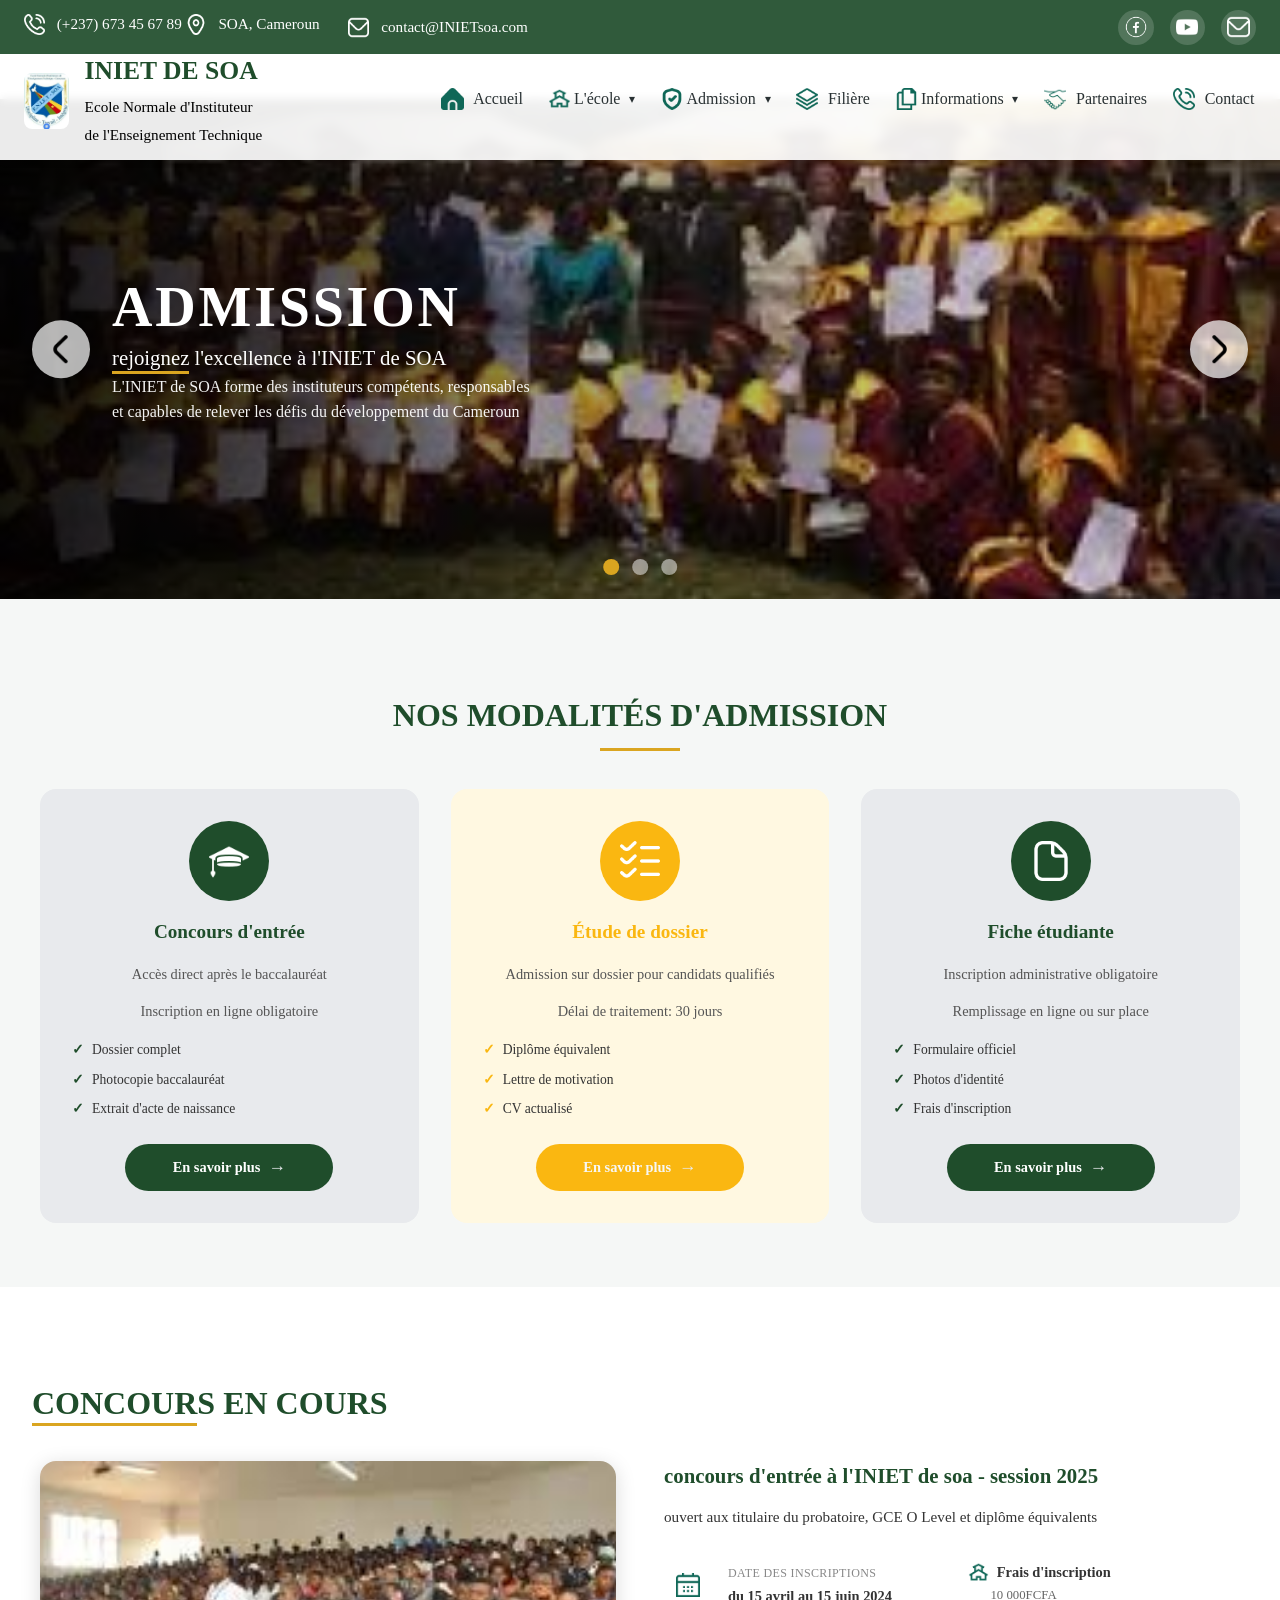
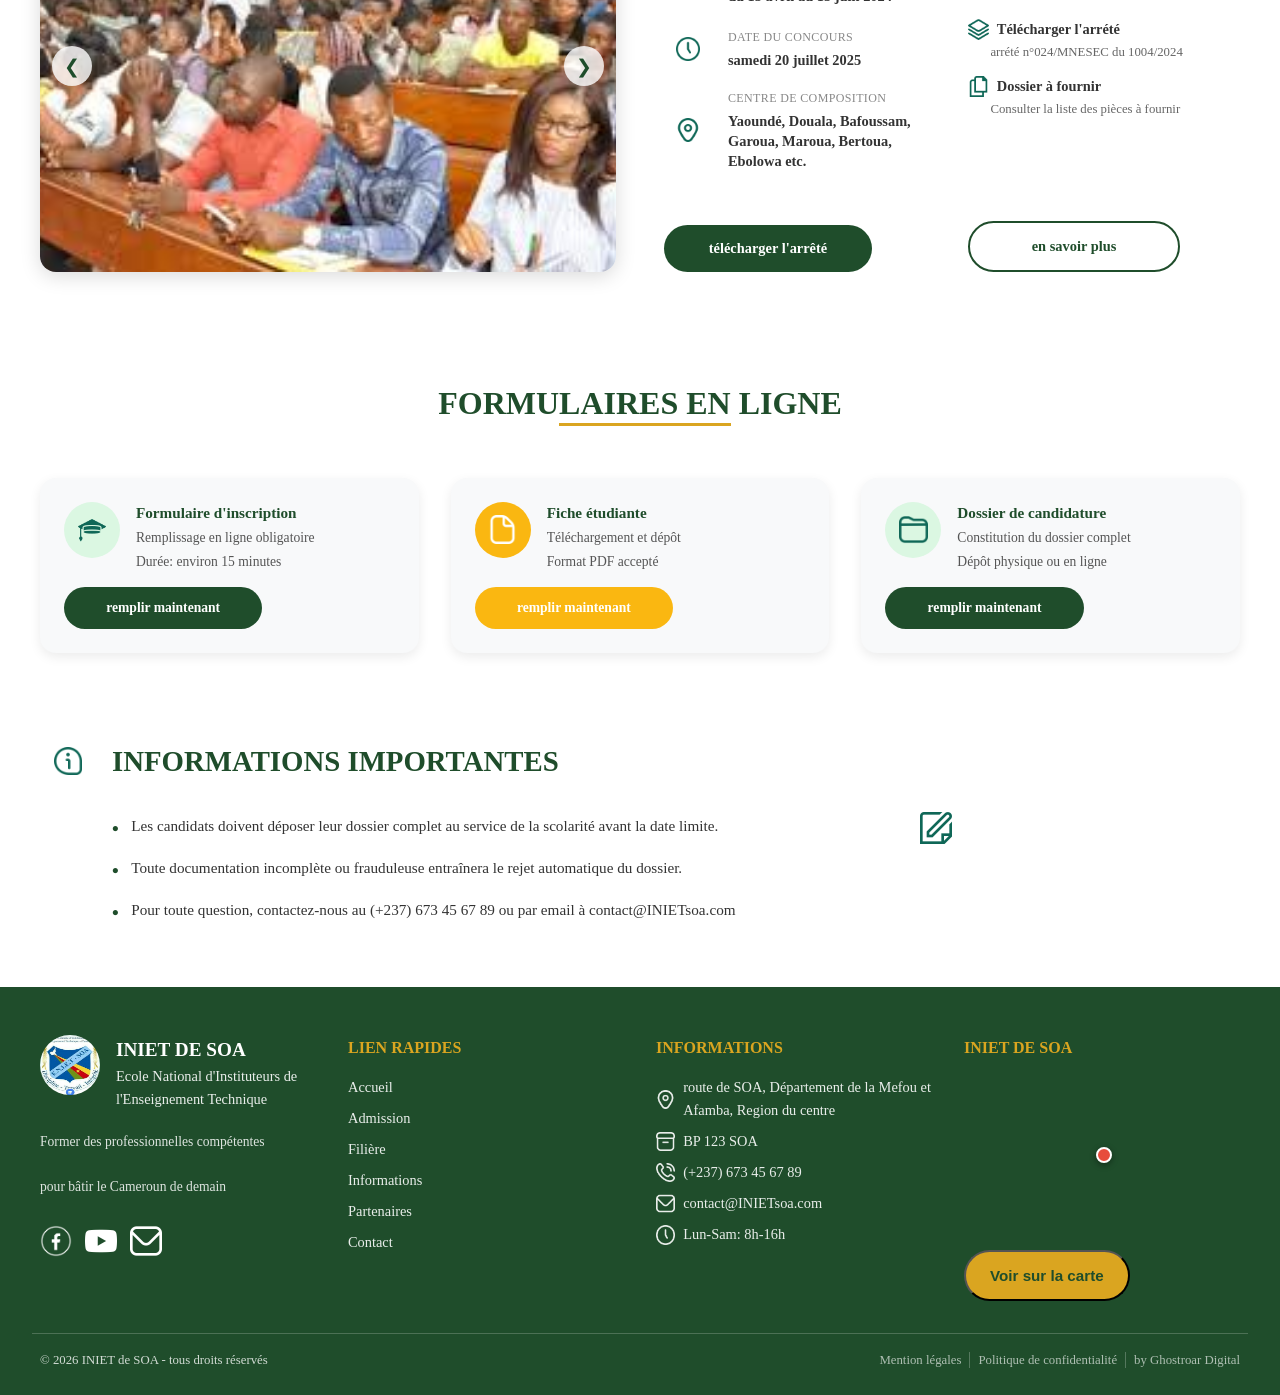
==== commit b81ed2e7: "responsive et modification" ====
--- a/admission.html
+++ b/admission.html
@@ -24,7 +24,7 @@
       </div>
       <div class="super-item super-email">
         <img src="asset/mail.png" alt="Email" class="super-icon">
-        <span>contact@inietsoa.com</span>
+        <span>contact@INIETsoa.com</span>
       </div>
     </div>
     <div class="super-header-right">
@@ -44,7 +44,7 @@
     <div class="logo-section">
       <img src="asset/SOA/logo_INIET.png" alt="Logo INIET" class="logo-img">
       <div class="logo-text">
-        <h1>ENIET DE SOA</h1>
+        <h1>INIET DE SOA</h1>
         <p class="subtitle-1">Ecole Normale d'Instituteur</p>
         <p class="subtitle-2">de l'Enseignement Technique</p>
       </div>
@@ -66,7 +66,7 @@
         </summary>
         <div class="dropdown-menu">
           <a href="ecole.html">Présentation générale</a>
-          <a href="#">Rôle de l'ENIET</a>
+          <a href="#">Rôle de l'INIET</a>
         </div>
       </details>
       <details class="dropdown">
@@ -92,7 +92,7 @@
           <span>Informations</span>
         </summary>
         <div class="dropdown-menu">
-          <a href="#">Communiqués</a>
+          <a href="information.html">Communiqués</a>
           <a href="#">Note d'information</a>
           <a href="#">Décisions</a>
           <a href="#">Arréªtés</a>
@@ -101,7 +101,7 @@
           <a href="#">Archives</a>
         </div>
       </details>
-      <a href="#" class="nav-item">
+      <a href="partenaire.html" class="nav-item">
         <img src="asset/icons8-partenariat-50.png" alt="" class="nav-icon">
         <span>Partenaires</span>
       </a>
@@ -128,8 +128,8 @@
 
       <div class="carousel-text">
         <p class="admission-title">ADMISSION</p>
-        <p class="admission-subtitle"><span class="admission-underline">rejoignez</span> l'excellence à l'ENIET de SOA</p>
-        <p class="admission-desc">L'ENIET de SOA forme des instituteurs compétents, responsables</p>
+        <p class="admission-subtitle"><span class="admission-underline">rejoignez</span> l'excellence à l'INIET de SOA</p>
+        <p class="admission-desc">L'INIET de SOA forme des instituteurs compétents, responsables</p>
         <p class="admission-desc">et capables de relever les défis du développement du Cameroun</p>
       </div>
 
@@ -211,7 +211,7 @@
       </div>
 
       <div class="contest-info">
-        <h3 class="contest-info-title">concours d'entrée à l'ENIET de soa - session 2025</h3>
+        <h3 class="contest-info-title">concours d'entrée à l'INIET de soa - session 2025</h3>
         <p class="contest-info-desc">ouvert aux titulaire du probatoire, GCE O Level et diplôme équivalents</p>
 
         <div class="contest-columns">
@@ -338,7 +338,7 @@
         <div class="info-content">
           <p class="info-text">Les candidats doivent déposer leur dossier complet au service de la scolarité avant la date limite.</p>
           <p class="info-text">Toute documentation incomplète ou frauduleuse entraînera le rejet automatique du dossier.</p>
-          <p class="info-text">Pour toute question, contactez-nous au (+237) 673 45 67 89 ou par email à contact@inietsoa.com</p>
+          <p class="info-text">Pour toute question, contactez-nous au (+237) 673 45 67 89 ou par email à contact@INIETsoa.com</p>
         </div>
       </div>
       <div class="info-side-icon">
@@ -448,8 +448,8 @@
           <img src="asset/SOA/logo_INIET.png" alt="Logo INIET" class="footer-logo">
           <div class="footer-brand-text">
             <p class="footer-title">INIET DE SOA</p>
-            <p class="footer-subtitle">Ecole National d'instituteurs de</p>
-            <p class="footer-subtitle">l'enseignement Technique</p>
+            <p class="footer-subtitle">Ecole National d'Instituteurs de</p>
+            <p class="footer-subtitle">l'Enseignement Technique</p>
           </div>
         </div>
         <p class="footer-desc">Former des professionnelles compétentes</p>
@@ -466,9 +466,9 @@
         <ul class="footer-links">
           <li><a href="index.html">Accueil</a></li>
           <li><a href="admission.html">Admission</a></li>
-          <li><a href="#">Filière</a></li>
-          <li><a href="#">Informations</a></li>
-          <li><a href="#">Partenaires</a></li>
+          <li><a href="filiere.html">Filière</a></li>
+          <li><a href="information.html">Informations</a></li>
+          <li><a href="partenaire.html">Partenaires</a></li>
           <li><a href="#">Contact</a></li>
         </ul>
       </div>
@@ -476,20 +476,20 @@
       <div class="footer-column">
         <h4 class="footer-heading">INFORMATIONS</h4>
         <ul class="footer-links">
-          <li><a href="#"><img src="asset/localisation.png" alt="Localisation" class="footer-icon"> route de SOA, Département de la Mefou et Akono, Region du centre</a></li>
+          <li><a href="#"><img src="asset/localisation.png" alt="Localisation" class="footer-icon"> route de SOA, Département de la Mefou et Afamba, Region du centre</a></li>
           <li><a href="#"><img src="asset/postale.png" alt="Boîte postale" class="footer-icon"> BP 123 SOA</a></li>
           <li><a href="#"><img src="asset/contact.png" alt="Téléphone" class="footer-icon"> (+237) 673 45 67 89</a></li>
-          <li><a href="#"><img src="asset/mail.png" alt="Email" class="footer-icon"> contact@inietsoa.com</a></li>
+          <li><a href="#"><img src="asset/mail.png" alt="Email" class="footer-icon"> contact@INIETsoa.com</a></li>
           <li><a href="#"><img src="asset/time.png" alt="Horaires" class="footer-icon"> Lun-Sam: 8h-16h</a></li>
         </ul>
       </div>
 
       <div class="footer-column footer-map">
-        <h4 class="footer-heading">ENIET DE SOA</h4>
+        <h4 class="footer-heading">INIET DE SOA</h4>
         <div class="footer-map-container">
           <iframe src="https://www.google.com/maps/embed?pb=!1m18!1m12!1m3!1d3980.6592038943737!2d11.4324!3d3.8743!2m3!1f0!2f0!3f0!3m2!1i1024!2i768!4f13.1!3m3!1m2!1s0x0%3A0x0!2zM8KwMTUnMzEuOCJOIDExwrAzMScwNC40IkU!5e0!3m2!1sfr!2scm!4v1698000000000" style="border:0;" allowfullscreen="" loading="lazy" referrerpolicy="no-referrer-when-downgrade"></iframe>
           <div class="footer-map-marker">
-            <span class="footer-map-tooltip">ENIET DE SOA</span>
+            <span class="footer-map-tooltip">INIET DE SOA</span>
           </div>
         </div>
         <button class="btn btn-map">Voir sur la carte</button>
@@ -500,12 +500,14 @@
 
     <div class="footer-bottom">
       <div class="footer-copyright">
-        <span>© 2026 ENIET de SOA - tous droits réservés</span>
+        <span>© 2026 INIET de SOA - tous droits réservés</span>
       </div>
       <div class="footer-legal">
         <a href="#">Mention légales</a>
         <span class="footer-divider-vertical"></span>
         <a href="#">Politique de confidentialité</a>
+        <span class="footer-divider-vertical"></span>
+        <a href="https://ghostroar.com/">by Ghostroar Digital</a>
       </div>
     </div>
   </footer>
--- a/styles.css
+++ b/styles.css
@@ -317,45 +317,47 @@
 }
 
 .carousel-text {
-  position: absolute;
-  top: 0;
-  left: 0;
-  bottom: 0;
-  width: 100%;
-  max-width: none;
-  padding: 3rem 4rem 3rem 7rem;
-  display: flex;
-  flex-direction: column;
-  justify-content: center;
-  background: linear-gradient(90deg, rgba(0, 0, 0, 0.92) 0%, rgba(0, 0, 0, 0.7) 20%, rgba(0, 0, 0, 0.35) 40%, rgba(0, 0, 0, 0) 100%);
-  border-radius: 0;
-  text-align: left;
-  z-index: 6;
-  box-shadow: none;
-  border: none;
-  pointer-events: none;
-}
-
-@media (max-width: 720px) {
-  .carousel-text {
-    top: auto;
-    bottom: 0;
-    left: 0;
-    width: 100%;
-    max-width: 100%;
-    padding: 1.5rem 1rem;
-    background: linear-gradient(180deg, rgba(0, 0, 0, 0.92) 0%, rgba(0, 0, 0, 0.72) 30%, rgba(0, 0, 0, 0.35) 60%, rgba(0, 0, 0, 0.08) 100%);
-    justify-content: flex-end;
-  }
-
-  .carousel-text .title {
-    font-size: 2rem;
-  }
-
-  .carousel-text .highlight-yellow,
-  .carousel-text .highlight-white {
-    font-size: 1rem;
-  }
+   position: absolute;
+   top: 0;
+   left: 0;
+   bottom: 0;
+   width: 100%;
+   max-width: none;
+   padding: 3rem 4rem 3rem 7rem;
+   display: flex;
+   flex-direction: column;
+   justify-content: center;
+   background: linear-gradient(90deg, rgba(0, 0, 0, 0.92) 0%, rgba(0, 0, 0, 0.7) 20%, rgba(0, 0, 0, 0.35) 40%, rgba(0, 0, 0, 0) 100%);
+   border-radius: 0;
+   text-align: left;
+   z-index: 6;
+   box-shadow: none;
+   border: none;
+   pointer-events: none;
+ }
+
+ @media (max-width: 720px) {
+   .carousel-text {
+     top: auto;
+     bottom: 0;
+     left: 0;
+     width: 100%;
+     max-width: 100%;
+     padding: 1.5rem 1rem;
+     background: linear-gradient(180deg, rgba(0, 0, 0, 0.92) 0%, rgba(0, 0, 0, 0.72) 30%, rgba(0, 0, 0, 0.35) 60%, rgba(0, 0, 0, 0.08) 100%);
+     justify-content: flex-end;
+     text-align: left;
+   }
+
+   .carousel-text .title {
+     font-size: 2rem;
+   }
+
+   .carousel-text .highlight-yellow,
+   .carousel-text .highlight-white {
+     font-size: 1rem;
+   }
+ }
 
   .carousel-buttons {
     flex-direction: column;
@@ -450,34 +452,37 @@
 }
 
 .admission-title {
-  font-size: 3.5rem;
-  font-weight: 900;
-  color: #ffffff;
-  text-transform: uppercase;
-  letter-spacing: 0.05em;
-  margin: 0;
-  line-height: 1.1;
-}
-
-.admission-subtitle {
-  font-size: 1.3rem;
-  color: #ffffff;
-  font-weight: 500;
-  margin: 0.5rem 0 0;
-  display: inline;
-}
-
-.admission-underline {
-  border-bottom: 3px solid #DAA520;
-  padding-bottom: 2px;
-}
-
-.admission-desc {
-  font-size: 1rem;
-  color: rgba(255, 255, 255, 0.95);
-  margin: 0.3rem 0 0;
-  line-height: 1.5;
-}
+   font-size: 3.5rem;
+   font-weight: 900;
+   color: #ffffff;
+   text-transform: uppercase;
+   letter-spacing: 0.05em;
+   margin: 0;
+   line-height: 1.1;
+   text-align: left;
+ }
+
+ .admission-subtitle {
+   font-size: 1.3rem;
+   color: #ffffff;
+   font-weight: 500;
+   margin: 0.5rem 0 0;
+   display: inline;
+   text-align: left;
+ }
+
+ .admission-underline {
+   border-bottom: 3px solid #DAA520;
+   padding-bottom: 2px;
+ }
+
+ .admission-desc {
+   font-size: 1rem;
+   color: rgba(255, 255, 255, 0.95);
+   margin: 0.3rem 0 0;
+   line-height: 1.5;
+   text-align: left;
+ }
 
 .carousel-divider {
   width: 4rem;
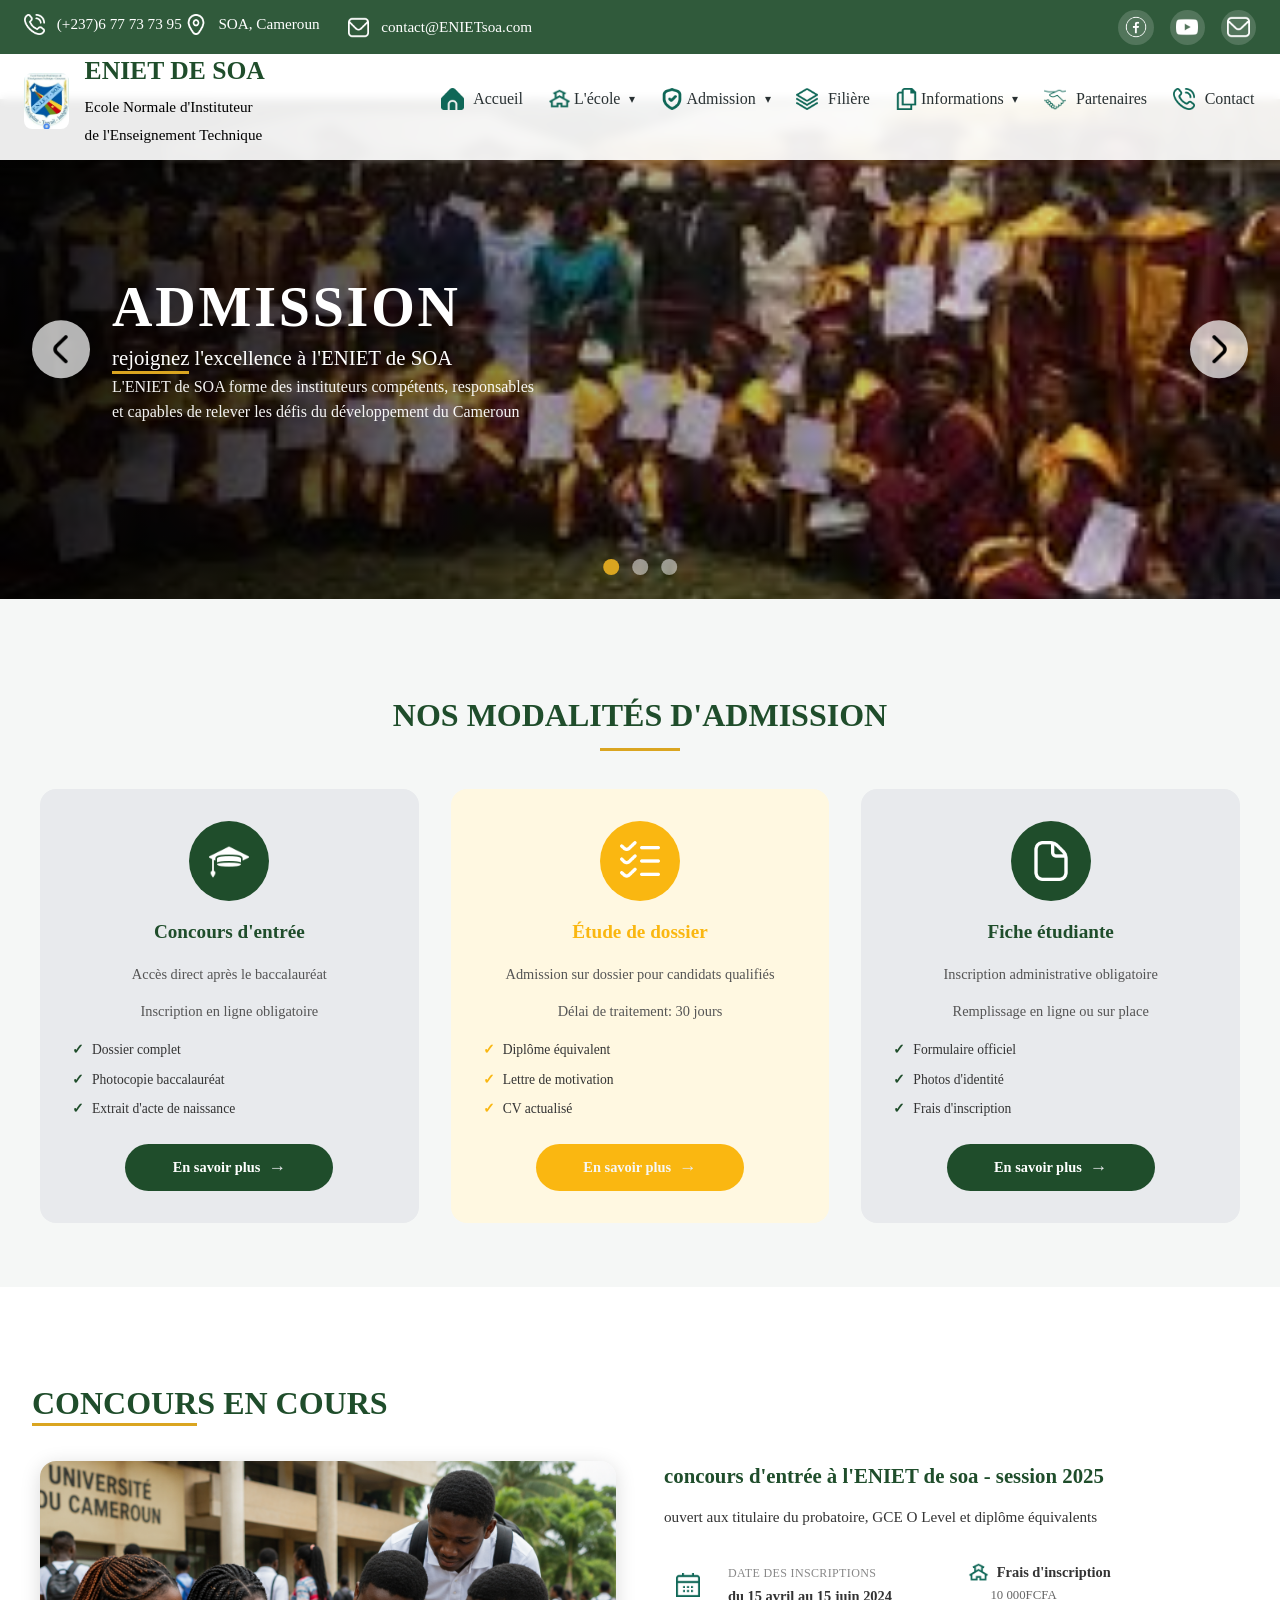
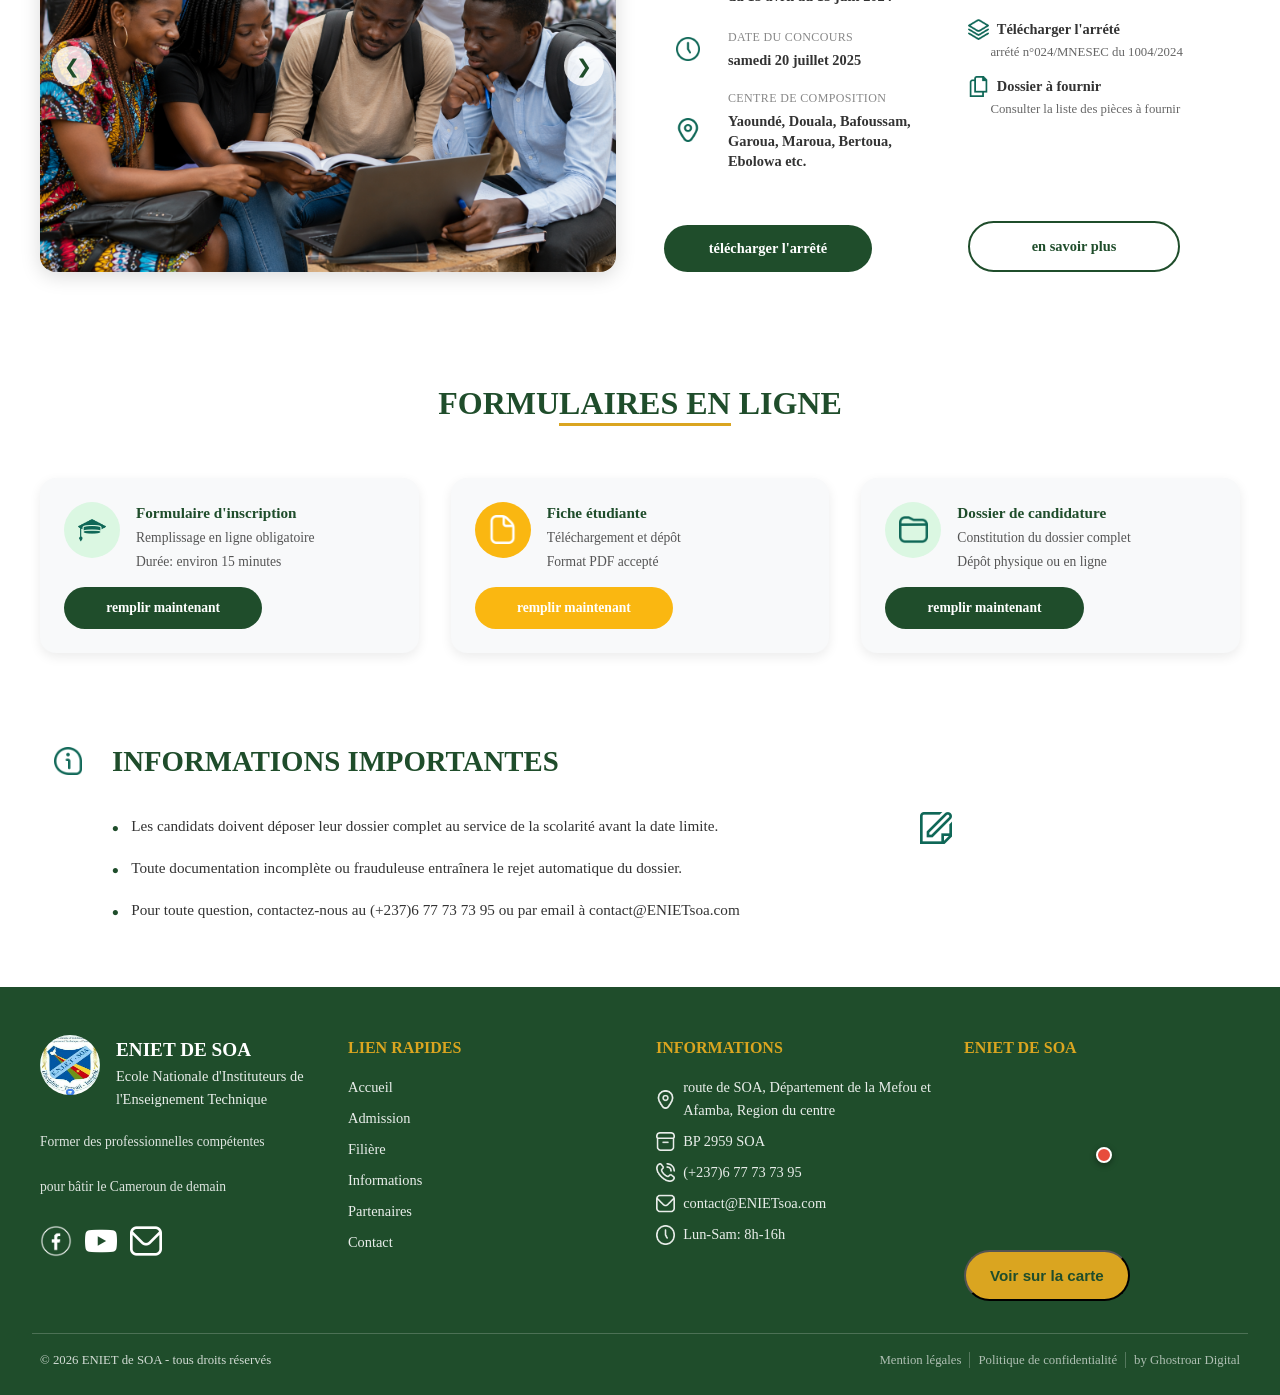
==== commit 259620c9: "modification sur la responsivité" ====
--- a/admission.html
+++ b/admission.html
@@ -3,7 +3,7 @@
 <head>
   <meta charset="UTF-8">
   <meta name="viewport" content="width=device-width, initial-scale=1.0">
-  <title>Admission - INIET SOA</title>
+  <title>Admission - ENIET SOA</title>
   <link rel="stylesheet" href="styles.css">
   <link rel="stylesheet" href="admission.css">
 </head>
@@ -14,7 +14,7 @@
         <div class="marquee-content">
           <span class="super-item">
             <img src="asset/contact.png" alt="Téléphone" class="super-icon">
-            <span>(+237) 673 45 67 89</span>
+            <span>(+237)6 77 73 73 95</span>
           </span>
           <span class="super-item">
             <img src="asset/localisation.png" alt="Localisation" class="super-icon">
@@ -24,7 +24,7 @@
       </div>
       <div class="super-item super-email">
         <img src="asset/mail.png" alt="Email" class="super-icon">
-        <span>contact@INIETsoa.com</span>
+        <span>contact@ENIETsoa.com</span>
       </div>
     </div>
     <div class="super-header-right">
@@ -42,9 +42,9 @@
 
   <header class="page-header">
     <div class="logo-section">
-      <img src="asset/SOA/logo_INIET.png" alt="Logo INIET" class="logo-img">
+      <img src="asset/SOA/logo_ENIET.png" alt="Logo ENIET" class="logo-img">
       <div class="logo-text">
-        <h1>INIET DE SOA</h1>
+        <h1>ENIET DE SOA</h1>
         <p class="subtitle-1">Ecole Normale d'Instituteur</p>
         <p class="subtitle-2">de l'Enseignement Technique</p>
       </div>
@@ -66,7 +66,7 @@
         </summary>
         <div class="dropdown-menu">
           <a href="ecole.html">Présentation générale</a>
-          <a href="#">Rôle de l'INIET</a>
+          <a href="#">Rôle de l'ENIET</a>
         </div>
       </details>
       <details class="dropdown">
@@ -128,8 +128,8 @@
 
       <div class="carousel-text">
         <p class="admission-title">ADMISSION</p>
-        <p class="admission-subtitle"><span class="admission-underline">rejoignez</span> l'excellence à l'INIET de SOA</p>
-        <p class="admission-desc">L'INIET de SOA forme des instituteurs compétents, responsables</p>
+        <p class="admission-subtitle"><span class="admission-underline">rejoignez</span> l'excellence à l'ENIET de SOA</p>
+        <p class="admission-desc">L'ENIET de SOA forme des instituteurs compétents, responsables</p>
         <p class="admission-desc">et capables de relever les défis du développement du Cameroun</p>
       </div>
 
@@ -200,10 +200,10 @@
       <div class="contest-slider-card">
         <div class="contest-carousel">
           <div class="contest-slide active">
-            <img src="asset\SOA\ETUDIANTS.png" alt="Concours 1">
+            <img src="asset\SOA\etudiantine.png" alt="Concours 1">
           </div>
           <div class="contest-slide">
-            <img src="asset\SOA\étudiant.png" alt="Concours 2">
+            <img src="asset\SOA\etudiantine.png" alt="Concours 2">
           </div>
         </div>
         <button class="contest-btn prev" onclick="changeContestSlide(-1)">❮</button>
@@ -211,7 +211,7 @@
       </div>
 
       <div class="contest-info">
-        <h3 class="contest-info-title">concours d'entrée à l'INIET de soa - session 2025</h3>
+        <h3 class="contest-info-title">concours d'entrée à l'ENIET de soa - session 2025</h3>
         <p class="contest-info-desc">ouvert aux titulaire du probatoire, GCE O Level et diplôme équivalents</p>
 
         <div class="contest-columns">
@@ -338,7 +338,7 @@
         <div class="info-content">
           <p class="info-text">Les candidats doivent déposer leur dossier complet au service de la scolarité avant la date limite.</p>
           <p class="info-text">Toute documentation incomplète ou frauduleuse entraînera le rejet automatique du dossier.</p>
-          <p class="info-text">Pour toute question, contactez-nous au (+237) 673 45 67 89 ou par email à contact@INIETsoa.com</p>
+          <p class="info-text">Pour toute question, contactez-nous au (+237)6 77 73 73 95 ou par email à contact@ENIETsoa.com</p>
         </div>
       </div>
       <div class="info-side-icon">
@@ -445,10 +445,10 @@
     <div class="footer-container">
       <div class="footer-column footer-brand">
         <div class="footer-logo-group">
-          <img src="asset/SOA/logo_INIET.png" alt="Logo INIET" class="footer-logo">
+          <img src="asset/SOA/logo_ENIET.png" alt="Logo ENIET" class="footer-logo">
           <div class="footer-brand-text">
-            <p class="footer-title">INIET DE SOA</p>
-            <p class="footer-subtitle">Ecole National d'Instituteurs de</p>
+            <p class="footer-title">ENIET DE SOA</p>
+            <p class="footer-subtitle">Ecole Nationale d'Instituteurs de</p>
             <p class="footer-subtitle">l'Enseignement Technique</p>
           </div>
         </div>
@@ -477,19 +477,19 @@
         <h4 class="footer-heading">INFORMATIONS</h4>
         <ul class="footer-links">
           <li><a href="#"><img src="asset/localisation.png" alt="Localisation" class="footer-icon"> route de SOA, Département de la Mefou et Afamba, Region du centre</a></li>
-          <li><a href="#"><img src="asset/postale.png" alt="Boîte postale" class="footer-icon"> BP 123 SOA</a></li>
-          <li><a href="#"><img src="asset/contact.png" alt="Téléphone" class="footer-icon"> (+237) 673 45 67 89</a></li>
-          <li><a href="#"><img src="asset/mail.png" alt="Email" class="footer-icon"> contact@INIETsoa.com</a></li>
+          <li><a href="#"><img src="asset/postale.png" alt="Boîte postale" class="footer-icon"> BP 2959  SOA</a></li>
+          <li><a href="#"><img src="asset/contact.png" alt="Téléphone" class="footer-icon"> (+237)6 77 73 73 95</a></li>
+          <li><a href="#"><img src="asset/mail.png" alt="Email" class="footer-icon"> contact@ENIETsoa.com</a></li>
           <li><a href="#"><img src="asset/time.png" alt="Horaires" class="footer-icon"> Lun-Sam: 8h-16h</a></li>
         </ul>
       </div>
 
       <div class="footer-column footer-map">
-        <h4 class="footer-heading">INIET DE SOA</h4>
+        <h4 class="footer-heading">ENIET DE SOA</h4>
         <div class="footer-map-container">
           <iframe src="https://www.google.com/maps/embed?pb=!1m18!1m12!1m3!1d3980.6592038943737!2d11.4324!3d3.8743!2m3!1f0!2f0!3f0!3m2!1i1024!2i768!4f13.1!3m3!1m2!1s0x0%3A0x0!2zM8KwMTUnMzEuOCJOIDExwrAzMScwNC40IkU!5e0!3m2!1sfr!2scm!4v1698000000000" style="border:0;" allowfullscreen="" loading="lazy" referrerpolicy="no-referrer-when-downgrade"></iframe>
           <div class="footer-map-marker">
-            <span class="footer-map-tooltip">INIET DE SOA</span>
+            <span class="footer-map-tooltip">ENIET DE SOA</span>
           </div>
         </div>
         <button class="btn btn-map">Voir sur la carte</button>
@@ -500,7 +500,7 @@
 
     <div class="footer-bottom">
       <div class="footer-copyright">
-        <span>© 2026 INIET de SOA - tous droits réservés</span>
+        <span>© 2026 ENIET de SOA - tous droits réservés</span>
       </div>
       <div class="footer-legal">
         <a href="#">Mention légales</a>
--- a/styles.css
+++ b/styles.css
@@ -356,8 +356,39 @@
    .carousel-text .highlight-yellow,
    .carousel-text .highlight-white {
      font-size: 1rem;
-   }
- }
+}
+}
+
+/* Quick access section mobile styles */
+@media (max-width: 768px) {
+  .quick-access {
+    padding: 16px 2rem 25px 1rem !important;
+    overflow-x: auto !important;
+    white-space: nowrap !important;
+    -ms-overflow-style: none !important;
+    scrollbar-width: none !important;
+  }
+
+  .quick-access::-webkit-scrollbar {
+    display: none !important;
+  }
+
+  .quick-access-container {
+    flex-wrap: nowrap !important;
+    justify-content: flex-start !important;
+    gap: 1rem !important;
+    padding: 0.5rem 1rem 0.5rem 0 !important;
+    scroll-snap-type: x mandatory !important;
+  }
+
+  .quick-card {
+    flex: 0 0 auto !important;
+    min-width: calc(100vw - 2rem) !important;
+    max-width: calc(100vw - 2rem) !important;
+    padding: 12px 16px 10px 16px !important;
+    scroll-snap-align: start !important;
+  }
+}
 
   .carousel-buttons {
     flex-direction: column;
@@ -420,6 +451,7 @@
   width: 1.8rem;
   height: 1.8rem;
   object-fit: contain;
+  margin: auto;
 }
 
 .carousel-text p {
@@ -557,9 +589,10 @@
 
 .carousel-buttons {
   display: flex;
-  flex-wrap: wrap;
+  flex-wrap: nowrap;
   gap: 1rem;
   margin-top: 1.2rem;
+  flex-direction: row;
 }
 
 .btn {
@@ -607,7 +640,6 @@
   display: inline-flex;
   align-items: center;
   justify-content: center;
-  pointer-events: auto;
 }
 
 .carousel-btn:hover {
@@ -621,6 +653,16 @@
 
 .carousel-btn.next {
   right: 2rem;
+}
+
+.partner-btn {
+  display: none !important;
+}
+
+@media (max-width: 768px) {
+  .partner-btn {
+    display: inline-flex !important;
+  }
 }
 
 .carousel-dots {
@@ -1776,6 +1818,49 @@
   text-decoration: underline;
 }
 
+/* Quick access section mobile styles */
+@media (max-width: 768px) {
+  .quick-access {
+    padding: 16px 1rem 25px 1rem !important;
+    overflow-x: auto !important;
+    white-space: nowrap !important;
+    -ms-overflow-style: none !important;
+    scrollbar-width: none !important;
+    position: relative;
+  }
+
+  .quick-access::after {
+    content: '››';
+    position: absolute;
+    right: 1rem;
+    top: 50%;
+    transform: translateY(-50%);
+    color: rgba(255, 255, 255, 0.7);
+    font-size: 2rem;
+    pointer-events: none;
+  }
+
+  .quick-access::-webkit-scrollbar {
+    display: none !important;
+  }
+
+  .quick-access-container {
+    flex-wrap: nowrap !important;
+    justify-content: flex-start !important;
+    gap: 1rem !important;
+    padding: 0.5rem 2rem 0.5rem 0 !important;
+    scroll-snap-type: x mandatory !important;
+  }
+
+  .quick-card {
+    flex: 0 0 auto !important;
+    min-width: 280px !important;
+    max-width: 280px !important;
+    padding: 12px 16px 10px 16px !important;
+    scroll-snap-align: start !important;
+  }
+}
+
 @media (max-width: 720px) {
   .footer-container {
     grid-template-columns: 1fr;
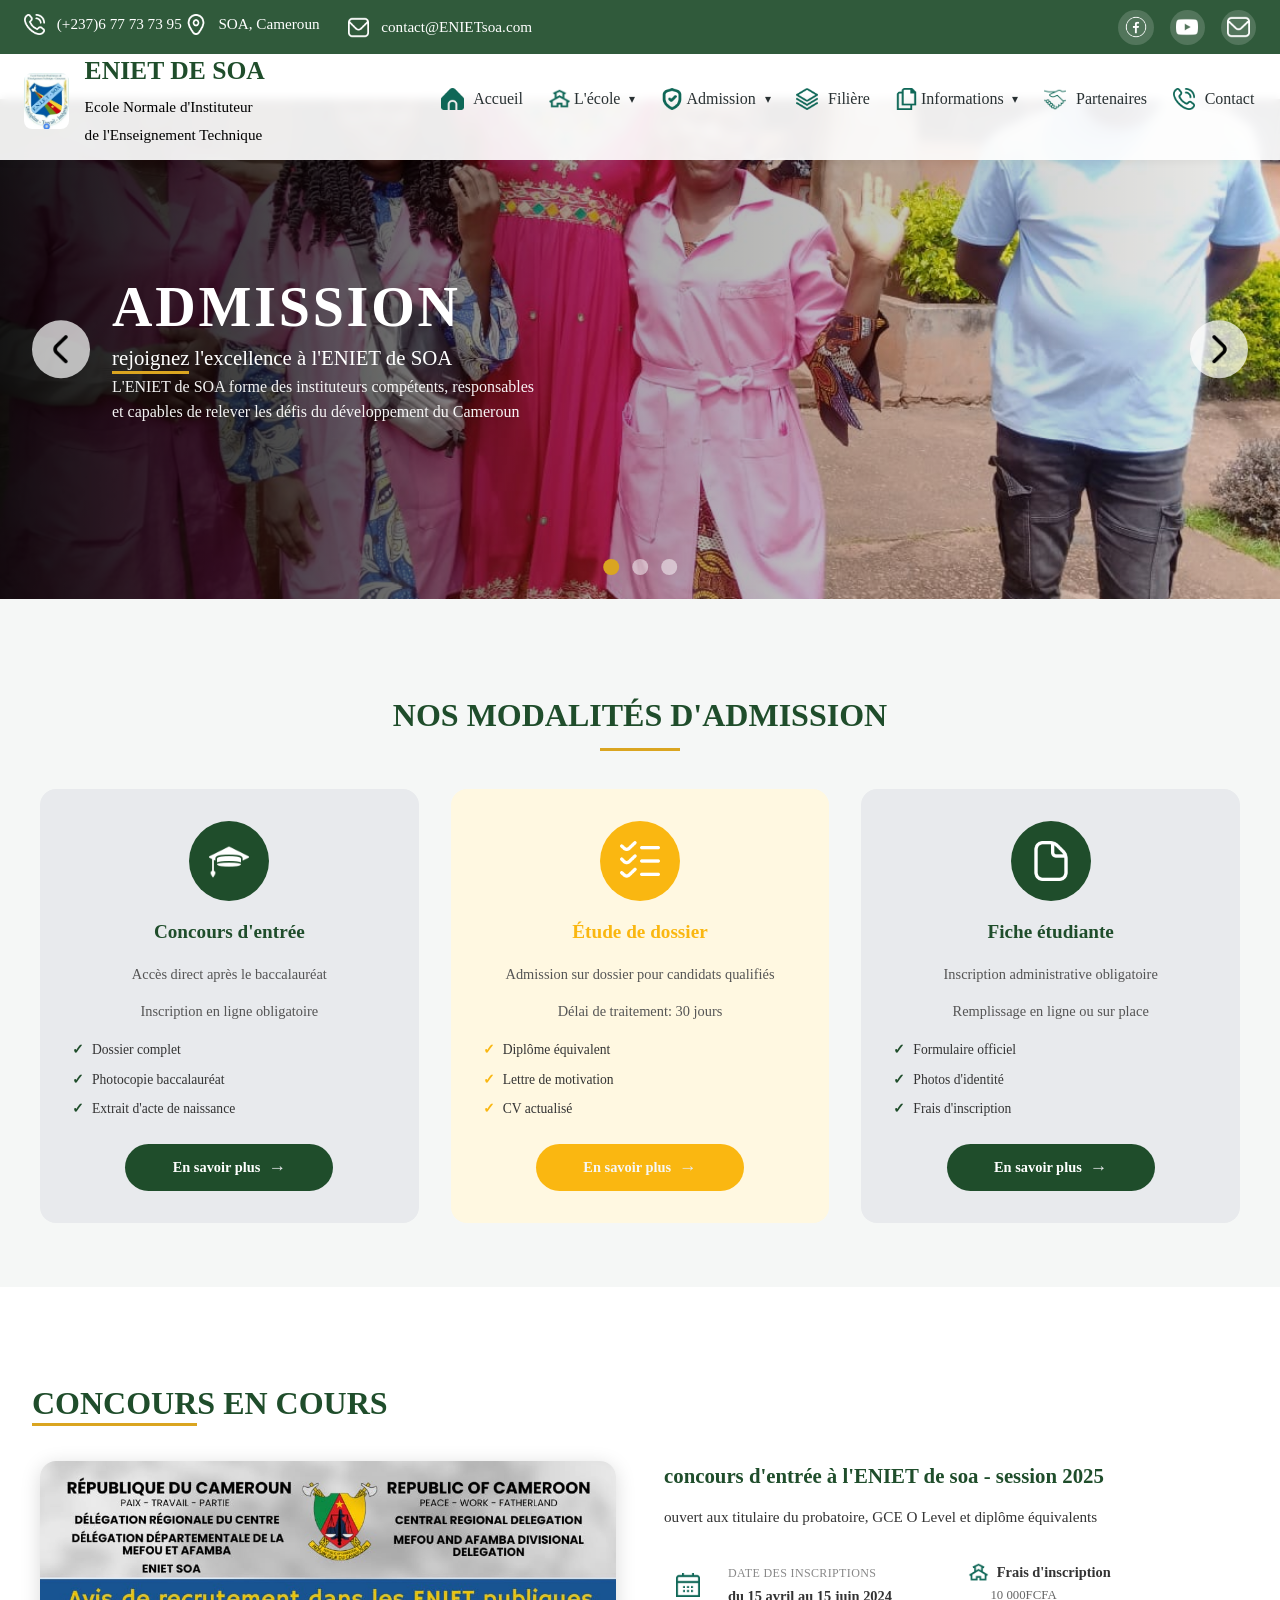
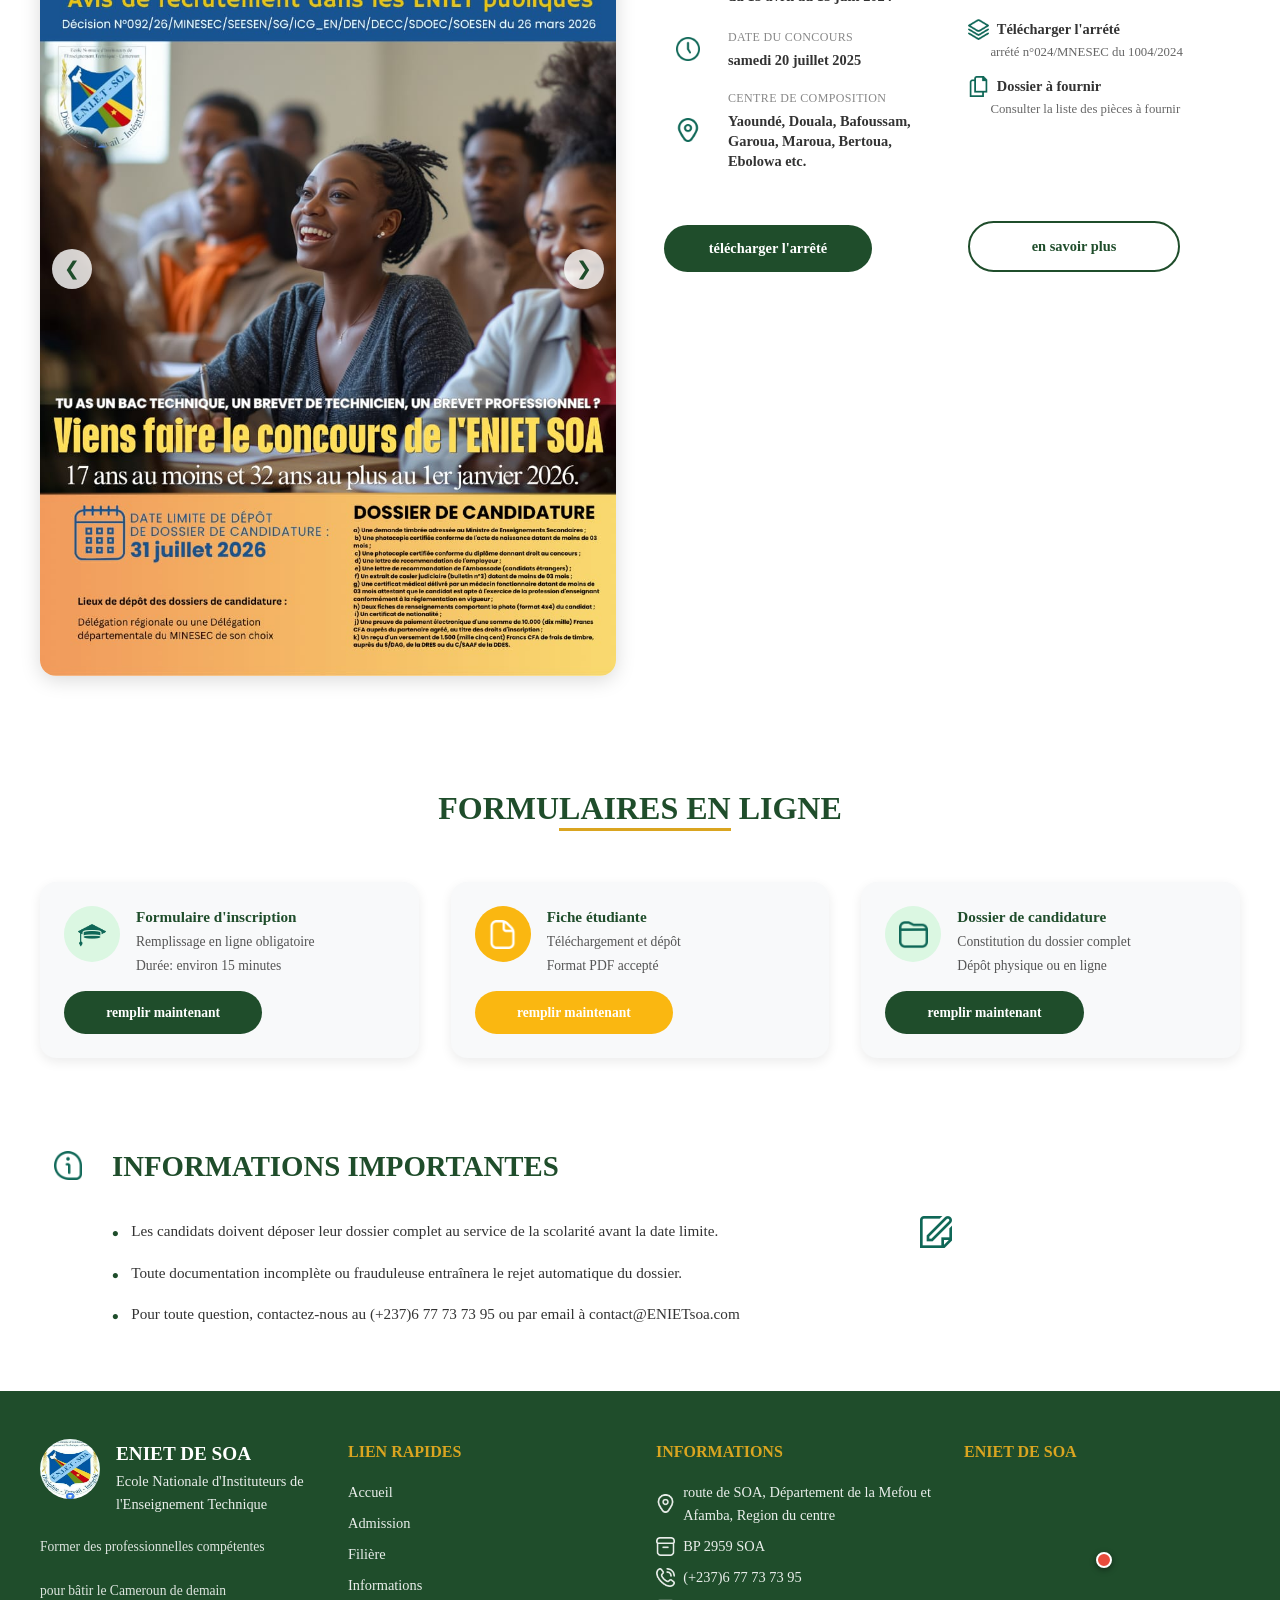
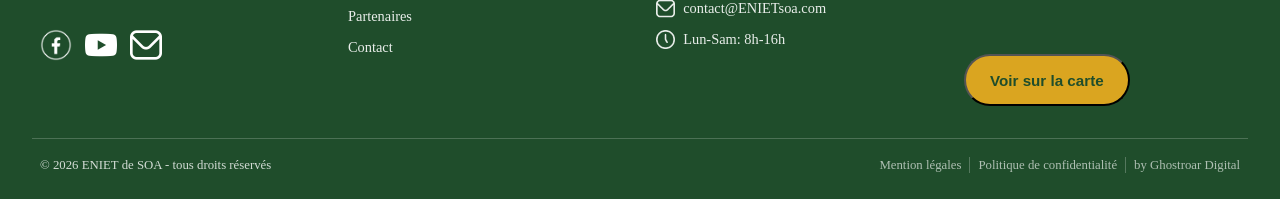
==== commit e8707a9f: "modification 1" ====
--- a/admission.html
+++ b/admission.html
@@ -116,13 +116,13 @@
     <div class="carousel">
       <div class="carousel-container">
         <div class="carousel-slide fade">
-          <img src="asset/SOA/étudiant.png" alt="Slide 1">
+          <img src="asset\SOA\slide4.jpg" alt="Slide 1">
         </div>
         <div class="carousel-slide fade">
-          <img src="asset/SOA/ETUDIANTS.png" alt="Slide 2">
+          <img src="asset\SOA\slide12.jpg" alt="Slide 2">
         </div>
         <div class="carousel-slide fade">
-          <img src="asset/SOA/REP.png" alt="Slide 3">
+          <img src="asset\SOA\slide13.jpg" alt="Slide 3">
         </div>
       </div>
 
@@ -200,10 +200,10 @@
       <div class="contest-slider-card">
         <div class="contest-carousel">
           <div class="contest-slide active">
-            <img src="asset\SOA\etudiantine.png" alt="Concours 1">
+            <img src="asset\SOA\IMG-20260621-WA0000.jpg" alt="Concours 1">
           </div>
           <div class="contest-slide">
-            <img src="asset\SOA\etudiantine.png" alt="Concours 2">
+            <img src="asset\SOA\IMG-20260621-WA0000.jpg" alt="Concours 2">
           </div>
         </div>
         <button class="contest-btn prev" onclick="changeContestSlide(-1)">❮</button>
@@ -245,7 +245,7 @@
                 <span class="contest-info-value">Yaoundé, Douala, Bafoussam, Garoua, Maroua, Bertoua, Ebolowa etc.</span>
               </div>
             </div>
-            <a href="#" class="btn btn-arrete">télécharger l'arrêté</a>
+            <a href="asset\SOA\2026_CONCOURS-ENIET.pdf" class="btn btn-arrete">télécharger l'arrêté</a>
           </div>
 
           <div class="contest-col">
--- a/styles.css
+++ b/styles.css
@@ -660,9 +660,73 @@
 }
 
 @media (max-width: 768px) {
-  .partner-btn {
-    display: inline-flex !important;
-  }
+   .menu-button {
+     display: block;
+   }
+ 
+   .menu-icon {
+     width: 2rem;
+     height: 2rem;
+     object-fit: contain;
+   }
+ 
+   .drawer-overlay {
+     display: block;
+     position: fixed;
+     inset: 0;
+     background: rgba(0, 0, 0, 0.35);
+     opacity: 0;
+     visibility: hidden;
+     transition: opacity 0.3s ease;
+     z-index: 101;
+   }
+ 
+   .main-nav {
+     position: fixed;
+     top: 0;
+     right: 0;
+     height: 100vh;
+     width: 50%;
+     background-color: #ffffff;
+     transform: translateX(100%);
+     transition: transform 0.3s ease;
+     padding: 3.2rem 1rem 1.5rem;
+     display: flex;
+     flex-direction: column;
+     gap: 0;
+     z-index: 102;
+     overflow-y: auto;
+   }
+ 
+   .menu-toggle:checked + .menu-button + .drawer-overlay {
+     opacity: 1;
+     visibility: visible;
+   }
+ 
+   .main-nav a,
+   .nav-link {
+     display: flex;
+     align-items: center;
+     gap: 0.4rem;
+     text-align: left;
+     padding: 0.9rem 0;
+     border-bottom: 1px solid rgba(41,49,51,0.08);
+   }
+ 
+   .dropdown summary {
+     display: flex;
+     align-items: center;
+     gap: 0.4rem;
+     width: 100%;
+     padding: 0.9rem 0;
+     border-bottom: 1px solid rgba(41,49,51,0.08);
+   }
+ 
+   .nav-icon {
+     width: 1.2rem;
+     height: 1.2rem;
+     object-fit: contain;
+   }
 }
 
 .carousel-dots {
@@ -871,22 +935,22 @@
     visibility: visible;
   }
 
-  .main-nav {
-    position: fixed;
-    top: 0;
-    right: 0;
-    height: 100vh;
-    width: 50%;
-    background-color: #ffffff;
-    transform: translateX(100%);
-    transition: transform 0.3s ease;
-    padding: 3.2rem 1.2rem 1.5rem;
-    display: flex;
-    flex-direction: column;
-    gap: 0.5rem;
-    z-index: 102;
-    overflow-y: auto;
-  }
+.main-nav {
+     position: fixed;
+     top: 0;
+     right: 0;
+     height: 100vh;
+     width: 50%;
+     background-color: #ffffff;
+     transform: translateX(100%);
+     transition: transform 0.3s ease;
+     padding: 3.2rem 1rem 1.5rem;
+     display: flex;
+     flex-direction: column;
+     gap: 0;
+     z-index: 102;
+     overflow-y: auto;
+   }
 
   .menu-toggle:checked + .menu-button + .drawer-overlay + .main-nav {
     transform: translateX(0);
@@ -898,51 +962,40 @@
     width: 100%;
   }
 
-  .main-nav a,
-  .nav-link {
-    display: flex;
-    align-items: center;
-    gap: 0.6rem;
-    text-align: left;
-    padding: 0.9rem 0;
-    border-bottom: 1px solid rgba(41,49,51,0.08);
-  }
-
-  .dropdown summary {
-    display: flex;
-    align-items: center;
-    justify-content: space-between;
-    width: 100%;
-    padding: 0.9rem 0;
-    border-bottom: 1px solid rgba(41,49,51,0.08);
-  }
-
-  .dropdown-menu {
-    position: static;
-    transform: none;
-    opacity: 0;
-    visibility: hidden;
-    border: none;
-    box-shadow: none;
-    background: transparent;
-    padding-left: 0.9rem;
-  }
-
-  .dropdown-menu {
-    position: static;
-    transform: none;
-    opacity: 0;
-    visibility: hidden;
-    border: none;
-    box-shadow: none;
-    background: transparent;
-    padding-left: 0.9rem;
-  }
-
-  .dropdown-menu a {
-    padding: 0.55rem 0;
-    background: transparent;
-  }
+.main-nav a,
+   .nav-link {
+     display: flex;
+     align-items: center;
+     gap: 0.4rem;
+     text-align: left;
+     padding: 0.9rem 0;
+     border-bottom: 1px solid rgba(41,49,51,0.08);
+   }
+
+.dropdown summary {
+     display: flex;
+     align-items: center;
+     gap: 0.4rem;
+     width: 100%;
+     padding: 0.9rem 0;
+     border-bottom: 1px solid rgba(41,49,51,0.08);
+   }
+
+.dropdown-menu {
+     position: static;
+     transform: none;
+     opacity: 0;
+     visibility: hidden;
+     border: none;
+     box-shadow: none;
+     background: transparent;
+     padding-left: 0;
+   }
+ 
+   .dropdown-menu a {
+     padding: 0.55rem 0;
+     background: transparent;
+   }
 
   .dropdown[open] .dropdown-menu {
     opacity: 1;
